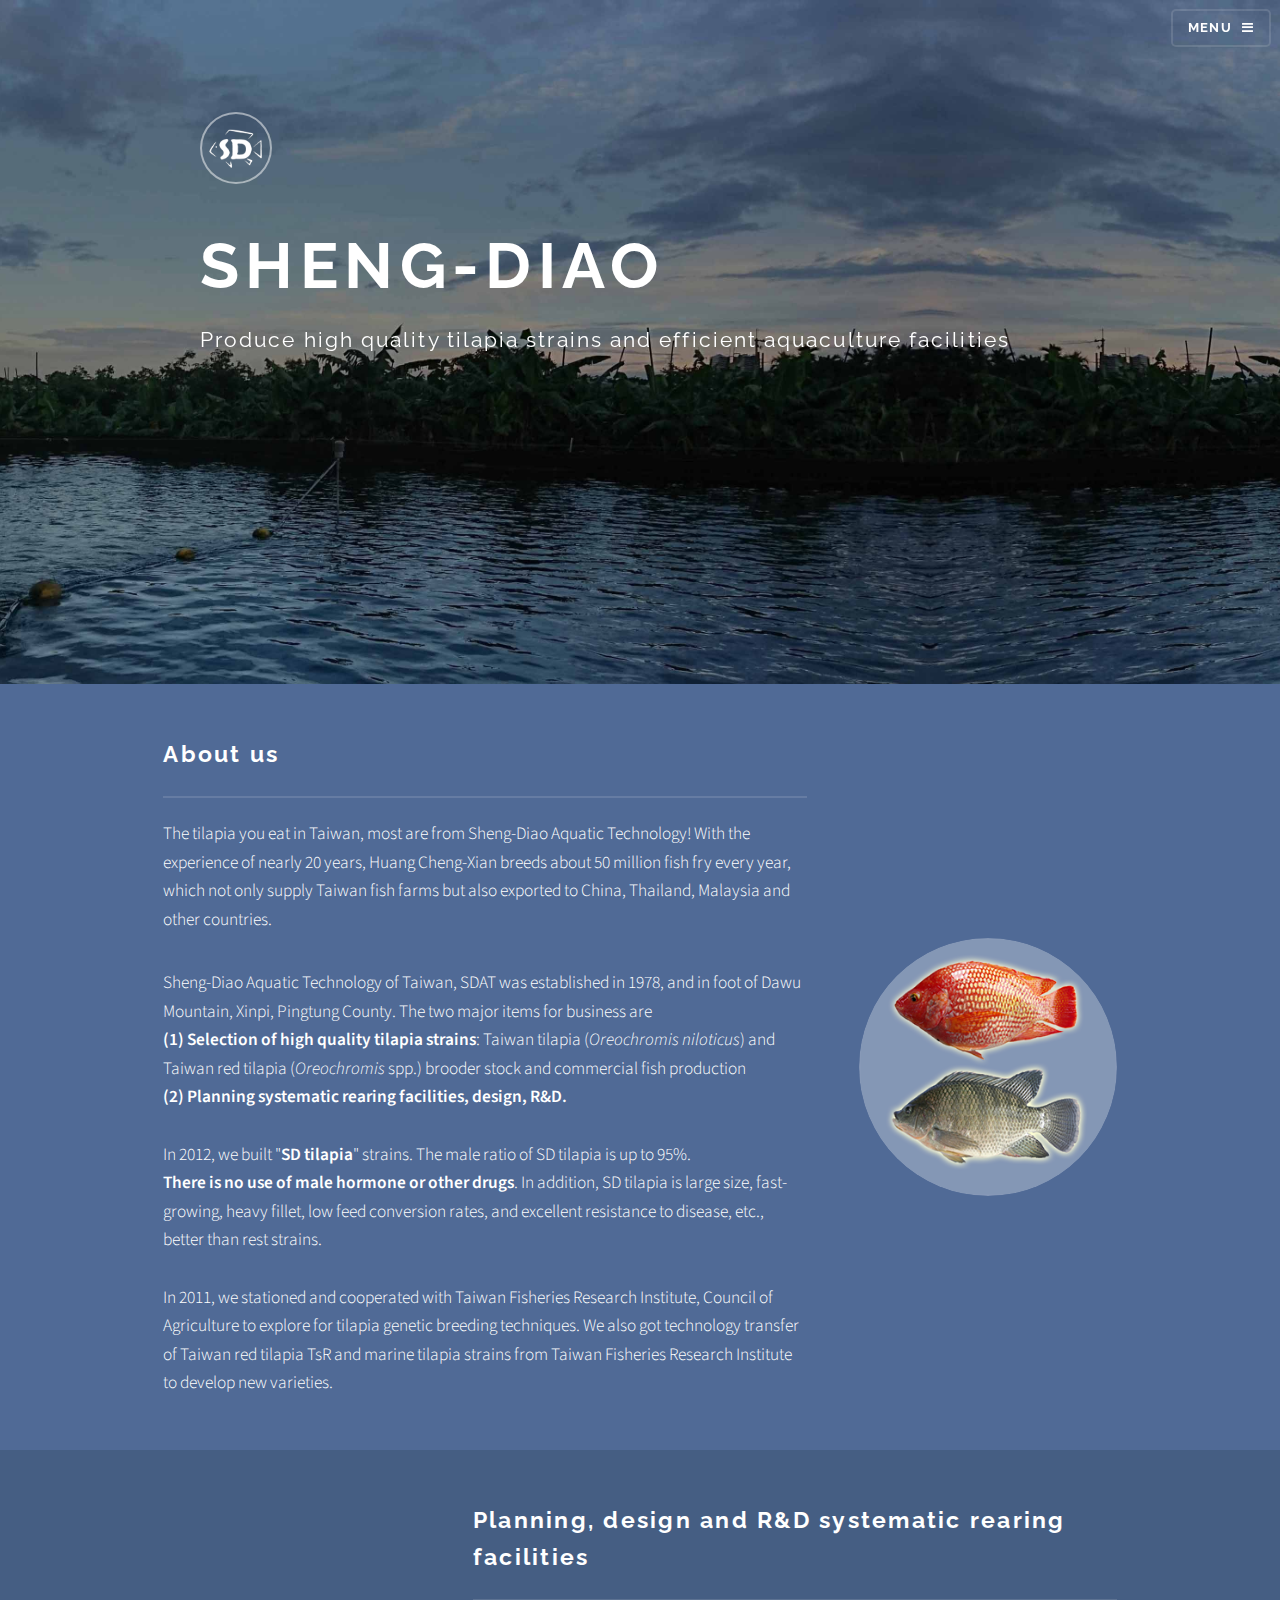
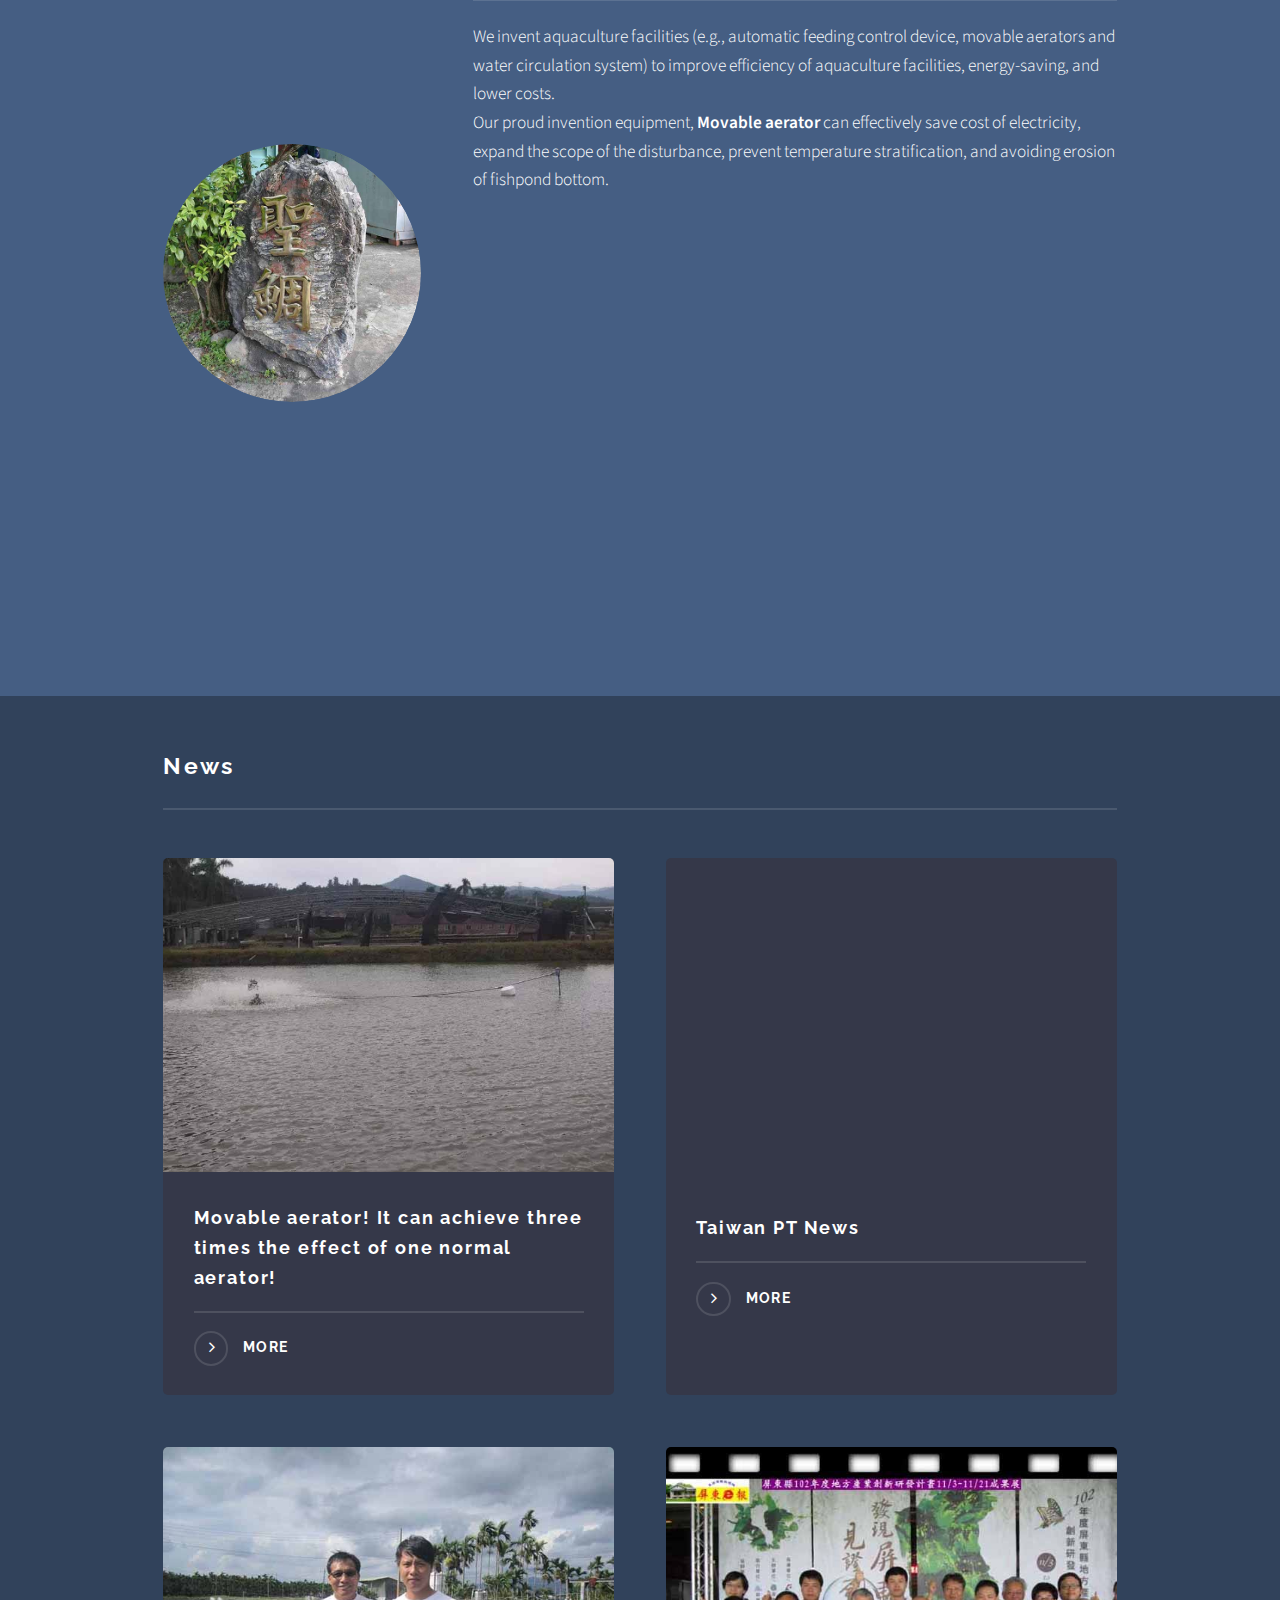
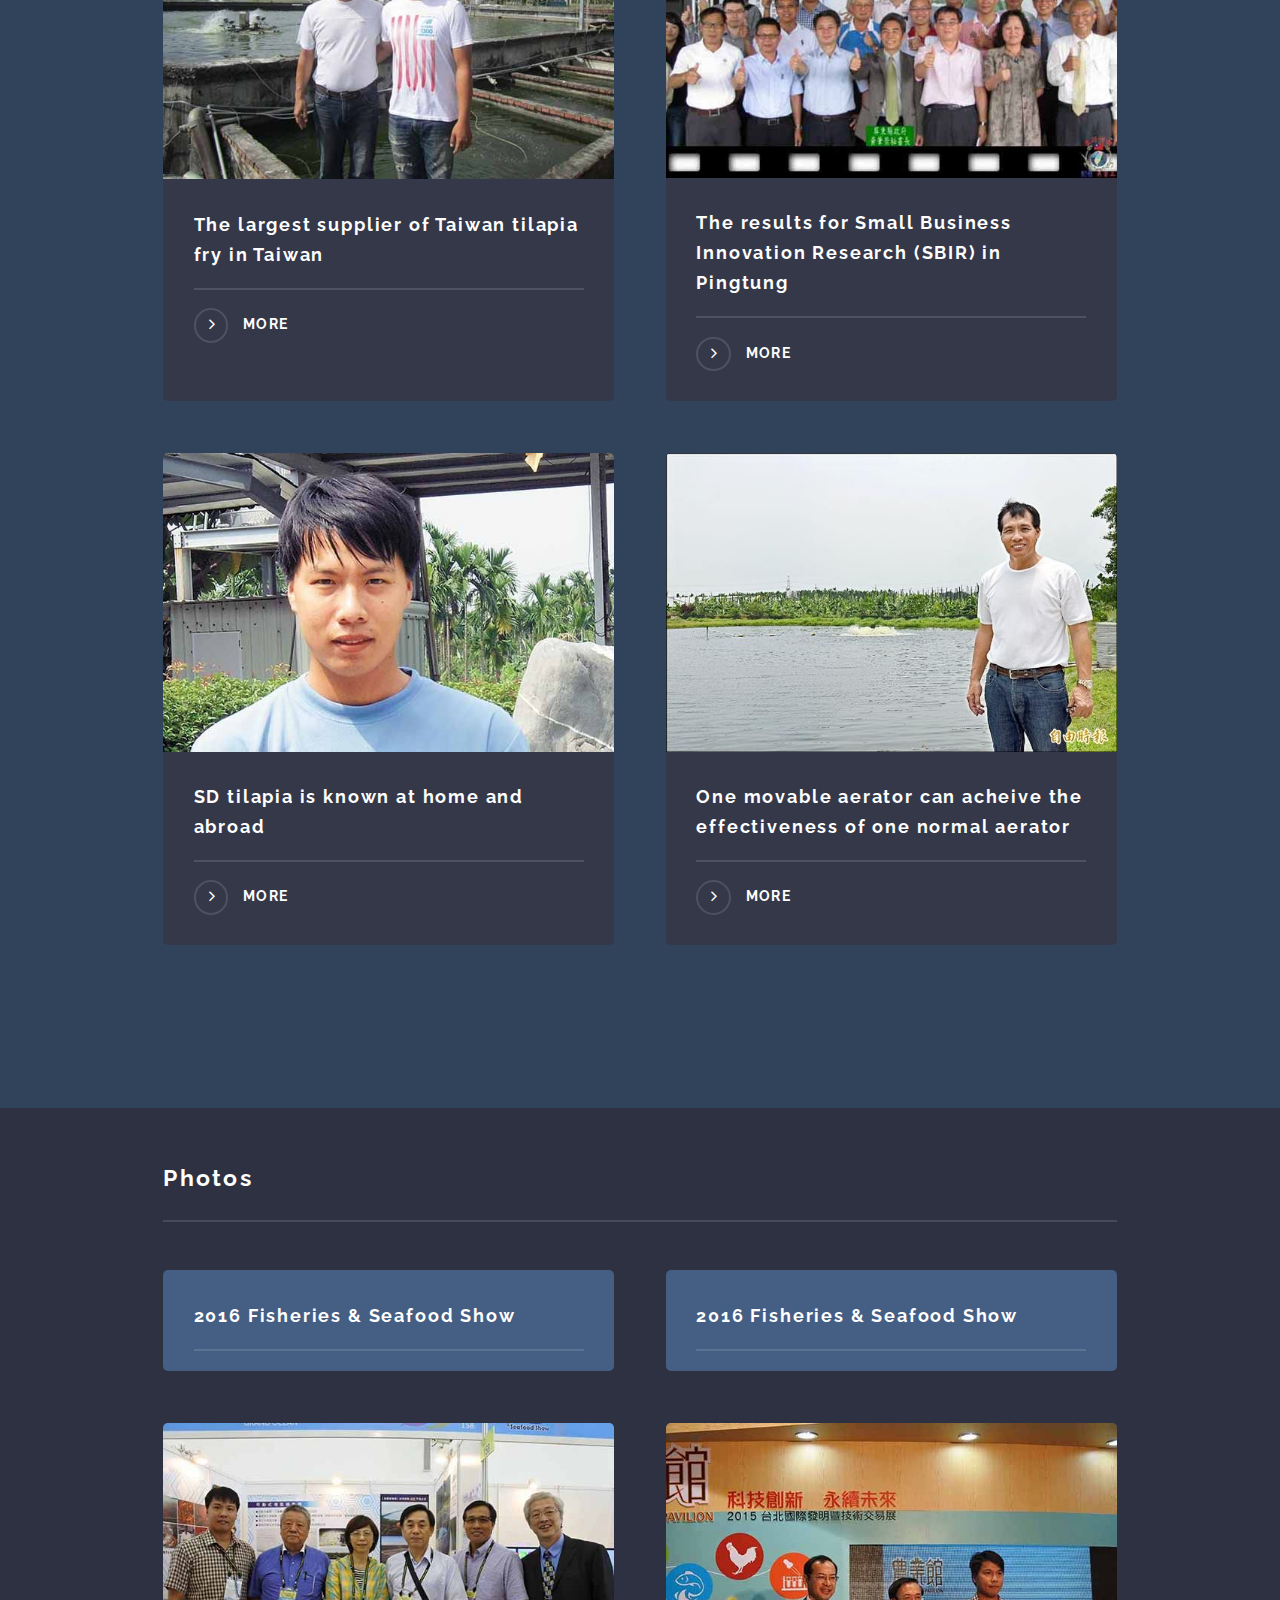
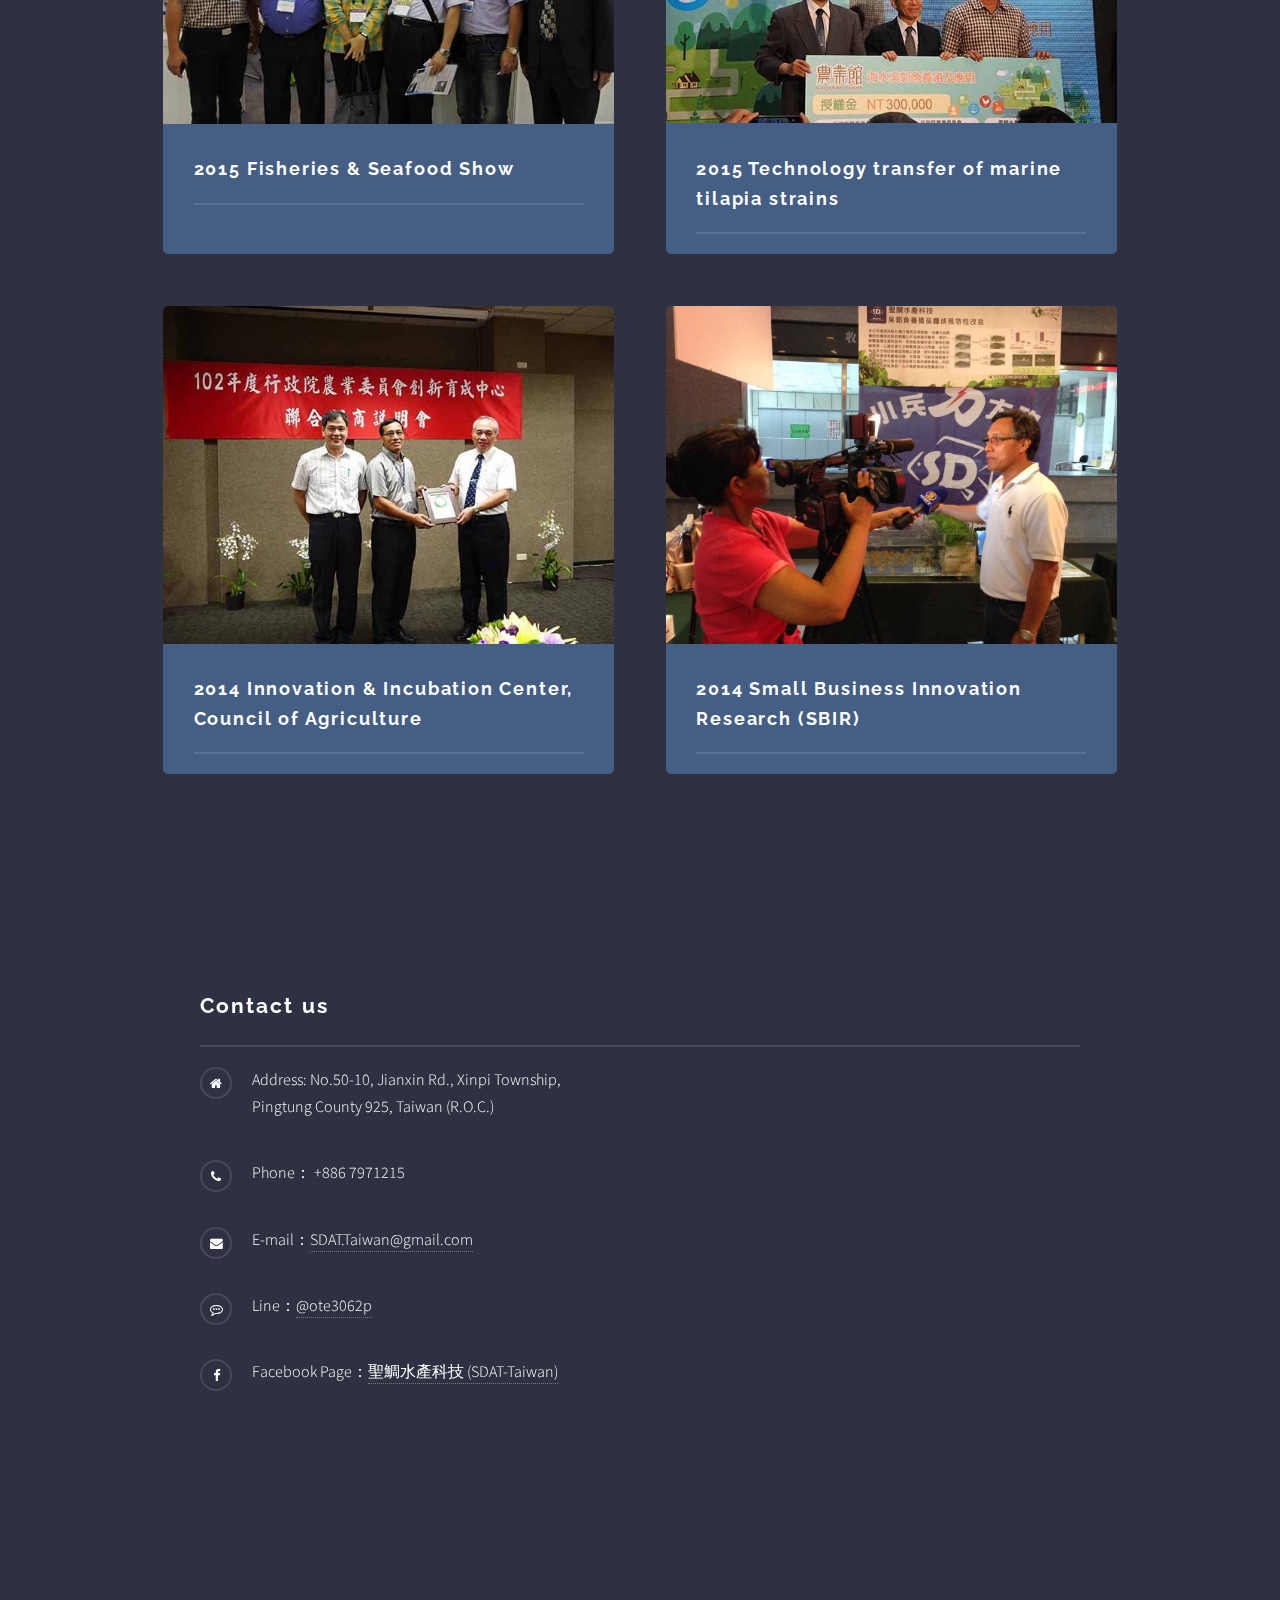
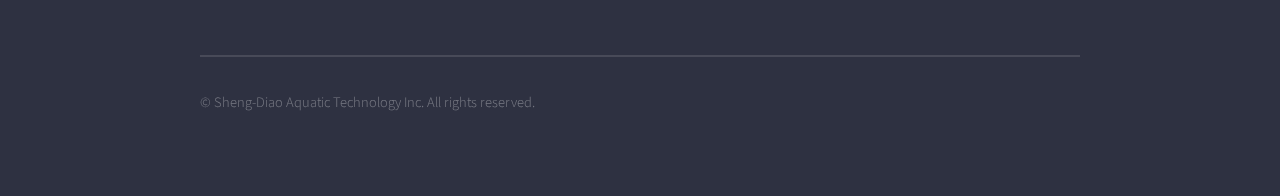
==== en/index.html @ 09e5f8a0 "INITIAL" ====
<!DOCTYPE HTML>
<html>
	<head>
		<title>Sheng-Diao Aquatic Technology 聖鯛水產科技</title>
		<meta charset="utf-8" />
		<meta name="viewport" content="width=device-width, initial-scale=1" />
		<!--[if lte IE 8]><script src="../assets/js/ie/html5shiv.js"></script><![endif]-->
		<link rel="stylesheet" href="../assets/css/main.css?v=10" />
		<!--[if lte IE 9]><link rel="stylesheet" href="../assets/css/ie9.css" /><![endif]-->
		<!--[if lte IE 8]><link rel="stylesheet" href="../assets/css/ie8.css" /><![endif]-->
		
		<meta name="mobile-web-app-capable" content="yes">
		<link rel="shortcut icon" href="../images/sd-simple-ico-128.ico" type="image/x-icon"/>
		<link rel="apple-touch-icon-precomposed"  href="../images/sd-icon-256-2.png" type="image/ico"/>
		<link rel="icon" href="../images/sd-simple-ico-128.ico" sizes="128x128" />
		<link rel="bookmark" href="../images/sd-simple-ico-128.ico"/>
	</head>
	<body>

		<div id="bg"></div>
		<!-- Page Wrapper -->
			<div id="page-wrapper">
				<!-- Header -->
					<header id="header" class="alt">
						<h1><a href="index.html">Sheng-Diao</a></h1>
						<nav>
							<a href="#menu">Menu</a>
						</nav>
					</header>

				<!-- Menu -->
					<nav id="menu">
						<div class="inner">
							<h2>Menu</h2>
							<ul class="links">
								<li><b>Introduction</b></li>
								<li><a href="breed.html">Breeding</a></li>
								<li><a href="invention.html">Patent</a></li>
								<li><a href="photo.html">Photos</a></li>
								<li><a href="../index.html">Chinese</a></li>
							</ul>
							<a href="#" class="close">Close</a>
						</div>
					</nav>

				<!-- Banner -->
					<section id="banner" >
						<div class="inner">
							<div class="logo"><span class="icon"></span></div>
							<h2>Sheng-Diao</h2> 
							<p>Produce high quality tilapia strains and efficient aquaculture facilities</p>
						</div>
					</section>
				<!-- Wrapper -->
					<section id="wrapper">

						<!-- One -->
							<section id="one" class="wrapper spotlight style1">
								<div class="inner">
									<a href="#" class="image"><img src="../images/fish.png" alt="" /></a>
									<div class="content" style="text-align: left">
										<h2 class="major">About us</h2>
										<p>The tilapia you eat in Taiwan, most are from Sheng-Diao Aquatic Technology! With the experience of nearly 20 years, Huang Cheng-Xian breeds about 50 million fish fry every year, which not only supply Taiwan fish farms but also exported to China, Thailand, Malaysia and other countries.
										</p>
										<p>Sheng-Diao Aquatic Technology of Taiwan, SDAT was established in 1978, and in foot of Dawu Mountain, Xinpi, Pingtung County. The two major items for business are
										<br><strong>(1) Selection of high quality tilapia strains</strong>: Taiwan tilapia (<i>Oreochromis niloticus</i>) and Taiwan red tilapia (<i>Oreochromis</i> spp.) brooder stock and commercial fish production
										<br><strong>(2) Planning systematic rearing facilities, design, R&D.</strong>
										<br><br>
										In 2012, we built "<strong>SD tilapia</strong>" strains. The male ratio of SD tilapia is up to 95%. <br><strong>There is no use of male hormone or other drugs</strong>. In addition, SD tilapia is large size, fast-growing, heavy fillet, low feed conversion rates, and excellent resistance to disease, etc., better than rest strains.
										<br><br>
										In 2011, we stationed and cooperated with Taiwan Fisheries Research Institute, Council of Agriculture to explore for tilapia genetic breeding techniques.	
										We also got technology transfer of Taiwan red tilapia TsR and marine tilapia strains from Taiwan Fisheries Research Institute to develop new varieties.
										</p>
									</div>
								</div>
							</section>

						<!-- Two -->
							<section id="two" class="wrapper alt spotlight style2">
								<div class="inner">
									<a href="#" class="image"><img src="../images/pic02.jpg" alt="" /></a>
									<div class="content" >
										<h2 class="major">Planning, design and R&D systematic rearing facilities</h2>
										<p>
										We invent aquaculture facilities (e.g., automatic feeding control device, movable aerators and water circulation system) to improve efficiency of aquaculture facilities, energy-saving, and lower costs.
										<br>
										Our proud invention equipment, <strong>Movable aerator</strong> can effectively save cost of electricity, expand the scope of the disturbance, prevent temperature stratification, and avoiding erosion of fishpond bottom.
										</p>
										<div class="youtubecontent">
										<iframe width="560" height="315" src="https://www.youtube.com/embed/GrqCVglZjp4" frameborder="0" allowfullscreen></iframe><br>
										</div>
										<br><br>
									</div>
								</div>
							</section>

						<!-- Three -->
						<section id="four" class="wrapper style3">
								<div class="inner">
									<h2 class="major">News</h2>
									<section class="features">
										<article>
											<a href="https://mp.weixin.qq.com/s?__biz=MjM5OTc3NTc4MQ%3D%3D&mid=2652453103&idx=1&sn=85f78bdf19a6720a20c344e88e0fe2dd" class="image" target="_blank"><img src="../images/news05.jpg" alt="" /></a>
											<h3 class="major">Movable aerator! It can achieve three times the effect of one normal aerator!</h3>
											<a href="https://mp.weixin.qq.com/s?__biz=MjM5OTc3NTc4MQ%3D%3D&mid=2652453103&idx=1&sn=85f78bdf19a6720a20c344e88e0fe2dd" class="special" target="_blank">more</a>
										</article>
										<article>
											<div class="video" >
												<iframe width="560" height="315" src="https://www.youtube.com/embed/YXrAKoRBY5Y" frameborder="0" allowfullscreen></iframe>
											</div>
											<h3 class="major">Taiwan PT News</h3>
											<a href="https://www.youtube.com/watch?v=YXrAKoRBY5Y" class="special" target="_blank">more</a>
										</article>
										<article>
											<a href="http://www.lifetimes.tw/?p=289340" class="image" target="_blank"><img src="../images/news01.jpg" alt="" /></a>
											<h3 class="major">The largest supplier of Taiwan tilapia fry in Taiwan</h3>
											<a href="http://www.lifetimes.tw/?p=289340" class="special" target="_blank">more</a>
										</article>
										<article>
											<a href="http://history.n.yam.com/greatnews/society/20141103/20141103659224.html" class="image" target="_blank"><img src="../images/news02.jpg" alt="" /></a>
											<h3 class="major">The results for Small Business Innovation Research (SBIR) in Pingtung</h3>
											<a href="http://history.n.yam.com/greatnews/society/20141103/20141103659224.html" class="special" target="_blank">more</a>
										</article>
										<article>
											<a href="https://tw.news.yahoo.com/%E9%BB%83%E5%A3%B9%E8%81%96%E9%85%8D%E8%82%B2%E8%81%96%E9%AF%9B2%E8%99%9F-%E4%BA%AB%E8%AD%BD%E6%B5%B7%E5%85%A7%E5%A4%96-215005224.html" class="image" target="_blank"><img src="../images/news03.jpg" alt="" /></a>
											<h3 class="major">SD tilapia is known at home and abroad</h3>
											<a href="https://tw.news.yahoo.com/%E9%BB%83%E5%A3%B9%E8%81%96%E9%85%8D%E8%82%B2%E8%81%96%E9%AF%9B2%E8%99%9F-%E4%BA%AB%E8%AD%BD%E6%B5%B7%E5%85%A7%E5%A4%96-215005224.html" class="special" target="_blank">more</a>
										</article>
										<article>
											<a href="http://news.ltn.com.tw/news/local/paper/785274" class="image" target="_blank"><img src="../images/news04.jpg" alt="" /></a>
											<h3 class="major">One movable aerator can acheive the effectiveness of one normal aerator</h3>
											<a href="http://news.ltn.com.tw/news/local/paper/785274" class="special" target="_blank">more</a>
										</article>
									</section>
									<!--
									<ul class="actions">
										<li><a href="#" class="button">Browse All</a></li>
									</ul>
									-->
									<br>
									<br>
									<br>
								</div>
							</section>
						<!-- Four -->
							<section id="four" class="wrapper alt style4">
								<div class="inner">
									<h2 class="major">Photos</h2>
									<section class="photo">
										<article>
											<a class="image" target="_blank"><img src="images/activity05.jpg" alt="" /></a>
											<h3 class="major">2016 Fisheries & Seafood Show</h3>
										</article>
										<article>
											<a class="image" target="_blank"><img src="images/activity06.jpg" alt="" /></a>
											<h3 class="major">2016 Fisheries & Seafood Show</h3>
										</article>
										<article>
											<a class="image" target="_blank"><img src="../images/activity01.jpg" alt="" /></a>
											<h3 class="major">2015 Fisheries & Seafood Show</h3>
										</article>
										<article>
											<a class="image" target="_blank"><img src="../images/activity03.jpg" alt="" /></a>
											<h3 class="major">2015 Technology transfer of marine tilapia strains</h3>
										</article>
										<article>
											<a class="image" target="_blank"><img src="../images/activity02.jpg" alt="" /></a>
											<h3 class="major">2014 Innovation & Incubation Center, Council of Agriculture</h3>
										</article>
										<article>
											<a class="image" target="_blank"><img src="../images/activity04.jpg" alt="" /></a>
											<h3 class="major">2014 Small Business Innovation Research (SBIR)</h3>
										</article>
									</section>
									<BR><BR>
								</div>
							</section>

					</section>

					<!-- Footer -->
					<section id="footer">
						<div class="inner">
							<h2 class="major">Contact us</h2>
							<ul class="contact">
								<li class="fa-home">Address: No.50-10, Jianxin Rd., Xinpi Township,<br /> Pingtung County 925, Taiwan (R.O.C.)
								</li>
								<li class="fa-phone">Phone： +886 7971215 </li>
								<li class="fa-envelope">E-mail：<a href="mailto:SDAT.Taiwan@gmail.com">SDAT.Taiwan@gmail.com</a></li>
								<li class="fa-commenting-o">Line：<a href="https://line.me/R/ti/p/%40ote3062p" target="_blank">@ote3062p</a></li>
								<li class="fa-facebook">Facebook Page：<a href="https://facebook.com/SDAT.Taiwan/" target="_blank">聖鯛水產科技 (SDAT-Taiwan)</a></li>
							</ul>
							<ul id="embedded-items" class="contact" >
							<!-- Execute by jQuery after html lodaing
								<iframe src="https://www.facebook.com/plugins/page.php?href=https%3A%2F%2Fwww.facebook.com%2F%25E8%2581%2596%25E9%25AF%259B%25E6%25B0%25B4%25E7%2594%25A2%25E7%25A7%2591%25E6%258A%2580-260523327624429%2F&tabs&width=500&height=250&small_header=false&adapt_container_width=false&hide_cover=false&show_facepile=true&appId=503628439714172" width="100%" height="250" style="border:none;overflow:hidden;
			padding: 0 1.5em 1em 0;" scrolling="no" frameborder="0" allowTransparency="true"></iframe> 
								<iframe src="https://www.google.com/maps/embed?pb=!1m18!1m12!1m3!1d3686.4879177512453!2d120.57661447716596!3d22.485869841892594!2m3!1f0!2f0!3f0!3m2!1i1024!2i768!4f13.1!3m3!1m2!1s0x346e208d37fabc69%3A0x8524da27b0e58b06!2z6IGW6a-b5rC055Si56eR5oqA!5e0!3m2!1szh-TW!2stw!4v1469889286693" width="100%" height="225" frameborder="0" style="border:0; padding: 0 1.5em 1em 0;" allowfullscreen></iframe>
							-->
							</ul>
							<ul class="copyright">
								<li>&copy; Sheng-Diao Aquatic Technology Inc. All rights reserved.</li>
							</ul>
						</div>
					</section>

			</div>

		<!-- Scripts -->
			<script src="../assets/js/skel.min.js"></script>
			<script src="../assets/js/jquery.min.js"></script>
			<script src="../assets/js/jquery.scrollex.min.js"></script>
			<script src="../assets/js/util.js"></script>
			<!--[if lte IE 8]><script src="../assets/js/ie/respond.min.js"></script><![endif]-->
			<script src="../assets/js/main.js"></script>
			<!-- Start: Google Analytics -->
			<script>
			  (function(i,s,o,g,r,a,m){i['GoogleAnalyticsObject']=r;i[r]=i[r]||function(){
			  (i[r].q=i[r].q||[]).push(arguments)},i[r].l=1*new Date();a=s.createElement(o),
			  m=s.getElementsByTagName(o)[0];a.async=1;a.src=g;m.parentNode.insertBefore(a,m)
			  })(window,document,'script','https://www.google-analytics.com/analytics.js','ga');

			  ga('create', 'UA-85354637-1', 'auto');
			  ga('send', 'pageview');
			</script>
			<!-- End: Google Analytics -->
			<!-- Start: Execute embedded items afert html loading -->
			<script>
			$(window).load(function()  { 
			    $("#embedded-items").append('<iframe src=\"https://www.facebook.com/plugins/page.php?href=https%3A%2F%2Fwww.facebook.com%2F%25E8%2581%2596%25E9%25AF%259B%25E6%25B0%25B4%25E7%2594%25A2%25E7%25A7%2591%25E6%258A%2580-260523327624429%2F&tabs&width=500&height=250&small_header=false&adapt_container_width=false&hide_cover=false&show_facepile=true&appId=503628439714172\" width=\"100%\" height=\"250\" style=\"border:none;overflow:hidden; padding: 0 1.5em 1em 0;\" scrolling=\"no\" frameborder=\"0\" allowTransparency=\"true\"></iframe> <iframe src=\"https://www.google.com/maps/embed?pb=!1m18!1m12!1m3!1d3686.4879177512453!2d120.57661447716596!3d22.485869841892594!2m3!1f0!2f0!3f0!3m2!1i1024!2i768!4f13.1!3m3!1m2!1s0x346e208d37fabc69%3A0x8524da27b0e58b06!2z6IGW6a-b5rC055Si56eR5oqA!5e0!3m2!1szh-TW!2stw!4v1469889286693\" width=\"100%\" height=\"225\" frameborder=\"0\" style=\"border:0; padding: 0 1.5em 1em 0;\" allowfullscreen></iframe>');
			});
			</script>
			<!-- End: Execute embedded items afert html loading -->
	</body>
</html>
---- assets/css/main.css ----
@import url(font-awesome.min.css);@import url("https://fonts.googleapis.com/css?family=Raleway:200,700|Source+Sans+Pro:300,600,300italic,600italic");html, body, div, span, applet, object, iframe, h1, h2, h3, h4, h5, h6, p, blockquote, pre, a, abbr, acronym, address, big, cite, code, del, dfn, em, img, ins, kbd, q, s, samp, small, strike, strong, sub, sup, tt, var, b, u, i, center, dl, dt, dd, ol, ul, li, fieldset, form, label, legend, table, caption, tbody, tfoot, thead, tr, th, td, article, aside, canvas, details, embed, figure, figcaption, footer, header, hgroup, menu, nav, output, ruby, section, summary, time, mark, audio, video{margin:0;padding:0;border:0;font-size:100%;font:inherit;vertical-align:baseline;}
article, aside, details, figcaption, figure, footer, header, hgroup, menu, nav, section{display:block;}
body{line-height:1;}
ol, ul{list-style:none;}
blockquote, q{quotes:none;}
blockquote:before, blockquote:after, q:before, q:after{content:'';content:none;}
table{border-collapse:collapse;border-spacing:0;}
body{-webkit-text-size-adjust:none;}
*, *:before, *:after{-moz-box-sizing:border-box;-webkit-box-sizing:border-box;box-sizing:border-box;}
.row{border-bottom:solid 1px transparent;-moz-box-sizing:border-box;-webkit-box-sizing:border-box;box-sizing:border-box;}
.row > *{float:left;-moz-box-sizing:border-box;-webkit-box-sizing:border-box;box-sizing:border-box;}
.row:after, .row:before{content:'';display:block;clear:both;height:0;}
.row.uniform > * >:first-child{margin-top:0;}
.row.uniform > * >:last-child{margin-bottom:0;}
.row.\30 \25 > *{padding:0 0 0 0em;}
.row.\30 \25{margin:0 0 -1px 0em;}
.row.uniform.\30 \25 > *{padding:0em 0 0 0em;}
.row.uniform.\30 \25{margin:0em 0 -1px 0em;}
.row > *{padding:0 0 0 1.75em;}
.row{margin:0 0 -1px -1.75em;}
.row.uniform > *{padding:1.75em 0 0 1.75em;}
.row.uniform{margin:-1.75em 0 -1px -1.75em;}
.row.\32 00\25 > *{padding:0 0 0 3.5em;}
.row.\32 00\25{margin:0 0 -1px -3.5em;}
.row.uniform.\32 00\25 > *{padding:3.5em 0 0 3.5em;}
.row.uniform.\32 00\25{margin:-3.5em 0 -1px -3.5em;}
.row.\31 50\25 > *{padding:0 0 0 2.625em;}
.row.\31 50\25{margin:0 0 -1px -2.625em;}
.row.uniform.\31 50\25 > *{padding:2.625em 0 0 2.625em;}
.row.uniform.\31 50\25{margin:-2.625em 0 -1px -2.625em;}
.row.\35 0\25 > *{padding:0 0 0 0.875em;}
.row.\35 0\25{margin:0 0 -1px -0.875em;}
.row.uniform.\35 0\25 > *{padding:0.875em 0 0 0.875em;}
.row.uniform.\35 0\25{margin:-0.875em 0 -1px -0.875em;}
.row.\32 5\25 > *{padding:0 0 0 0.4375em;}
.row.\32 5\25{margin:0 0 -1px -0.4375em;}
.row.uniform.\32 5\25 > *{padding:0.4375em 0 0 0.4375em;}
.row.uniform.\32 5\25{margin:-0.4375em 0 -1px -0.4375em;}
.\31 2u, .\31 2u\24{width:100%;clear:none;margin-left:0;}
.\31 1u, .\31 1u\24{width:91.6666666667%;clear:none;margin-left:0;}
.\31 0u, .\31 0u\24{width:83.3333333333%;clear:none;margin-left:0;}
.\39 u, .\39 u\24{width:75%;clear:none;margin-left:0;}
.\38 u, .\38 u\24{width:66.6666666667%;clear:none;margin-left:0;}
.\37 u, .\37 u\24{width:58.3333333333%;clear:none;margin-left:0;}
.\36 u, .\36 u\24{width:50%;clear:none;margin-left:0;}
.\35 u, .\35 u\24{width:41.6666666667%;clear:none;margin-left:0;}
.\34 u, .\34 u\24{width:33.3333333333%;clear:none;margin-left:0;}
.\33 u, .\33 u\24{width:25%;clear:none;margin-left:0;}
.\32 u, .\32 u\24{width:16.6666666667%;clear:none;margin-left:0;}
.\31 u, .\31 u\24{width:8.3333333333%;clear:none;margin-left:0;}
.\31 2u\24 + *,
.\31 1u\24 + *,
.\31 0u\24 + *,
.\39 u\24 + *,
.\38 u\24 + *,
.\37 u\24 + *,
.\36 u\24 + *,
.\35 u\24 + *,
.\34 u\24 + *,
.\33 u\24 + *,
.\32 u\24 + *,
.\31 u\24 + *{clear:left;}
.\-11u{margin-left:91.66667%;}
.\-10u{margin-left:83.33333%;}
.\-9u{margin-left:75%;}
.\-8u{margin-left:66.66667%;}
.\-7u{margin-left:58.33333%;}
.\-6u{margin-left:50%;}
.\-5u{margin-left:41.66667%;}
.\-4u{margin-left:33.33333%;}
.\-3u{margin-left:25%;}
.\-2u{margin-left:16.66667%;}
.\-1u{margin-left:8.33333%;}
@media screen and (max-width:1680px){.row > *{padding:0 0 0 1.75em;}
.row{margin:0 0 -1px -1.75em;}
.row.uniform > *{padding:1.75em 0 0 1.75em;}
.row.uniform{margin:-1.75em 0 -1px -1.75em;}
.row.\32 00\25 > *{padding:0 0 0 3.5em;}
.row.\32 00\25{margin:0 0 -1px -3.5em;}
.row.uniform.\32 00\25 > *{padding:3.5em 0 0 3.5em;}
.row.uniform.\32 00\25{margin:-3.5em 0 -1px -3.5em;}
.row.\31 50\25 > *{padding:0 0 0 2.625em;}
.row.\31 50\25{margin:0 0 -1px -2.625em;}
.row.uniform.\31 50\25 > *{padding:2.625em 0 0 2.625em;}
.row.uniform.\31 50\25{margin:-2.625em 0 -1px -2.625em;}
.row.\35 0\25 > *{padding:0 0 0 0.875em;}
.row.\35 0\25{margin:0 0 -1px -0.875em;}
.row.uniform.\35 0\25 > *{padding:0.875em 0 0 0.875em;}
.row.uniform.\35 0\25{margin:-0.875em 0 -1px -0.875em;}
.row.\32 5\25 > *{padding:0 0 0 0.4375em;}
.row.\32 5\25{margin:0 0 -1px -0.4375em;}
.row.uniform.\32 5\25 > *{padding:0.4375em 0 0 0.4375em;}
.row.uniform.\32 5\25{margin:-0.4375em 0 -1px -0.4375em;}
.\31 2u\28xlarge\29, .\31 2u\24\28xlarge\29{width:100%;clear:none;margin-left:0;}
.\31 1u\28xlarge\29, .\31 1u\24\28xlarge\29{width:91.6666666667%;clear:none;margin-left:0;}
.\31 0u\28xlarge\29, .\31 0u\24\28xlarge\29{width:83.3333333333%;clear:none;margin-left:0;}
.\39 u\28xlarge\29, .\39 u\24\28xlarge\29{width:75%;clear:none;margin-left:0;}
.\38 u\28xlarge\29, .\38 u\24\28xlarge\29{width:66.6666666667%;clear:none;margin-left:0;}
.\37 u\28xlarge\29, .\37 u\24\28xlarge\29{width:58.3333333333%;clear:none;margin-left:0;}
.\36 u\28xlarge\29, .\36 u\24\28xlarge\29{width:50%;clear:none;margin-left:0;}
.\35 u\28xlarge\29, .\35 u\24\28xlarge\29{width:41.6666666667%;clear:none;margin-left:0;}
.\34 u\28xlarge\29, .\34 u\24\28xlarge\29{width:33.3333333333%;clear:none;margin-left:0;}
.\33 u\28xlarge\29, .\33 u\24\28xlarge\29{width:25%;clear:none;margin-left:0;}
.\32 u\28xlarge\29, .\32 u\24\28xlarge\29{width:16.6666666667%;clear:none;margin-left:0;}
.\31 u\28xlarge\29, .\31 u\24\28xlarge\29{width:8.3333333333%;clear:none;margin-left:0;}
.\31 2u\24\28xlarge\29 + *,
.\31 1u\24\28xlarge\29 + *,
.\31 0u\24\28xlarge\29 + *,
.\39 u\24\28xlarge\29 + *,
.\38 u\24\28xlarge\29 + *,
.\37 u\24\28xlarge\29 + *,
.\36 u\24\28xlarge\29 + *,
.\35 u\24\28xlarge\29 + *,
.\34 u\24\28xlarge\29 + *,
.\33 u\24\28xlarge\29 + *,
.\32 u\24\28xlarge\29 + *,
.\31 u\24\28xlarge\29 + *{clear:left;}
.\-11u\28xlarge\29{margin-left:91.66667%;}
.\-10u\28xlarge\29{margin-left:83.33333%;}
.\-9u\28xlarge\29{margin-left:75%;}
.\-8u\28xlarge\29{margin-left:66.66667%;}
.\-7u\28xlarge\29{margin-left:58.33333%;}
.\-6u\28xlarge\29{margin-left:50%;}
.\-5u\28xlarge\29{margin-left:41.66667%;}
.\-4u\28xlarge\29{margin-left:33.33333%;}
.\-3u\28xlarge\29{margin-left:25%;}
.\-2u\28xlarge\29{margin-left:16.66667%;}
.\-1u\28xlarge\29{margin-left:8.33333%;}
}
@media screen and (max-width:1280px){.row > *{padding:0 0 0 1.75em;}
.row{margin:0 0 -1px -1.75em;}
.row.uniform > *{padding:1.75em 0 0 1.75em;}
.row.uniform{margin:-1.75em 0 -1px -1.75em;}
.row.\32 00\25 > *{padding:0 0 0 3.5em;}
.row.\32 00\25{margin:0 0 -1px -3.5em;}
.row.uniform.\32 00\25 > *{padding:3.5em 0 0 3.5em;}
.row.uniform.\32 00\25{margin:-3.5em 0 -1px -3.5em;}
.row.\31 50\25 > *{padding:0 0 0 2.625em;}
.row.\31 50\25{margin:0 0 -1px -2.625em;}
.row.uniform.\31 50\25 > *{padding:2.625em 0 0 2.625em;}
.row.uniform.\31 50\25{margin:-2.625em 0 -1px -2.625em;}
.row.\35 0\25 > *{padding:0 0 0 0.875em;}
.row.\35 0\25{margin:0 0 -1px -0.875em;}
.row.uniform.\35 0\25 > *{padding:0.875em 0 0 0.875em;}
.row.uniform.\35 0\25{margin:-0.875em 0 -1px -0.875em;}
.row.\32 5\25 > *{padding:0 0 0 0.4375em;}
.row.\32 5\25{margin:0 0 -1px -0.4375em;}
.row.uniform.\32 5\25 > *{padding:0.4375em 0 0 0.4375em;}
.row.uniform.\32 5\25{margin:-0.4375em 0 -1px -0.4375em;}
.\31 2u\28large\29, .\31 2u\24\28large\29{width:100%;clear:none;margin-left:0;}
.\31 1u\28large\29, .\31 1u\24\28large\29{width:91.6666666667%;clear:none;margin-left:0;}
.\31 0u\28large\29, .\31 0u\24\28large\29{width:83.3333333333%;clear:none;margin-left:0;}
.\39 u\28large\29, .\39 u\24\28large\29{width:75%;clear:none;margin-left:0;}
.\38 u\28large\29, .\38 u\24\28large\29{width:66.6666666667%;clear:none;margin-left:0;}
.\37 u\28large\29, .\37 u\24\28large\29{width:58.3333333333%;clear:none;margin-left:0;}
.\36 u\28large\29, .\36 u\24\28large\29{width:50%;clear:none;margin-left:0;}
.\35 u\28large\29, .\35 u\24\28large\29{width:41.6666666667%;clear:none;margin-left:0;}
.\34 u\28large\29, .\34 u\24\28large\29{width:33.3333333333%;clear:none;margin-left:0;}
.\33 u\28large\29, .\33 u\24\28large\29{width:25%;clear:none;margin-left:0;}
.\32 u\28large\29, .\32 u\24\28large\29{width:16.6666666667%;clear:none;margin-left:0;}
.\31 u\28large\29, .\31 u\24\28large\29{width:8.3333333333%;clear:none;margin-left:0;}
.\31 2u\24\28large\29 + *,
.\31 1u\24\28large\29 + *,
.\31 0u\24\28large\29 + *,
.\39 u\24\28large\29 + *,
.\38 u\24\28large\29 + *,
.\37 u\24\28large\29 + *,
.\36 u\24\28large\29 + *,
.\35 u\24\28large\29 + *,
.\34 u\24\28large\29 + *,
.\33 u\24\28large\29 + *,
.\32 u\24\28large\29 + *,
.\31 u\24\28large\29 + *{clear:left;}
.\-11u\28large\29{margin-left:91.66667%;}
.\-10u\28large\29{margin-left:83.33333%;}
.\-9u\28large\29{margin-left:75%;}
.\-8u\28large\29{margin-left:66.66667%;}
.\-7u\28large\29{margin-left:58.33333%;}
.\-6u\28large\29{margin-left:50%;}
.\-5u\28large\29{margin-left:41.66667%;}
.\-4u\28large\29{margin-left:33.33333%;}
.\-3u\28large\29{margin-left:25%;}
.\-2u\28large\29{margin-left:16.66667%;}
.\-1u\28large\29{margin-left:8.33333%;}
}
@media screen and (max-width:980px){.row > *{padding:0 0 0 1.75em;}
.row{margin:0 0 -1px -1.75em;}
.row.uniform > *{padding:1.75em 0 0 1.75em;}
.row.uniform{margin:-1.75em 0 -1px -1.75em;}
.row.\32 00\25 > *{padding:0 0 0 3.5em;}
.row.\32 00\25{margin:0 0 -1px -3.5em;}
.row.uniform.\32 00\25 > *{padding:3.5em 0 0 3.5em;}
.row.uniform.\32 00\25{margin:-3.5em 0 -1px -3.5em;}
.row.\31 50\25 > *{padding:0 0 0 2.625em;}
.row.\31 50\25{margin:0 0 -1px -2.625em;}
.row.uniform.\31 50\25 > *{padding:2.625em 0 0 2.625em;}
.row.uniform.\31 50\25{margin:-2.625em 0 -1px -2.625em;}
.row.\35 0\25 > *{padding:0 0 0 0.875em;}
.row.\35 0\25{margin:0 0 -1px -0.875em;}
.row.uniform.\35 0\25 > *{padding:0.875em 0 0 0.875em;}
.row.uniform.\35 0\25{margin:-0.875em 0 -1px -0.875em;}
.row.\32 5\25 > *{padding:0 0 0 0.4375em;}
.row.\32 5\25{margin:0 0 -1px -0.4375em;}
.row.uniform.\32 5\25 > *{padding:0.4375em 0 0 0.4375em;}
.row.uniform.\32 5\25{margin:-0.4375em 0 -1px -0.4375em;}
.\31 2u\28medium\29, .\31 2u\24\28medium\29{width:100%;clear:none;margin-left:0;}
.\31 1u\28medium\29, .\31 1u\24\28medium\29{width:91.6666666667%;clear:none;margin-left:0;}
.\31 0u\28medium\29, .\31 0u\24\28medium\29{width:83.3333333333%;clear:none;margin-left:0;}
.\39 u\28medium\29, .\39 u\24\28medium\29{width:75%;clear:none;margin-left:0;}
.\38 u\28medium\29, .\38 u\24\28medium\29{width:66.6666666667%;clear:none;margin-left:0;}
.\37 u\28medium\29, .\37 u\24\28medium\29{width:58.3333333333%;clear:none;margin-left:0;}
.\36 u\28medium\29, .\36 u\24\28medium\29{width:50%;clear:none;margin-left:0;}
.\35 u\28medium\29, .\35 u\24\28medium\29{width:41.6666666667%;clear:none;margin-left:0;}
.\34 u\28medium\29, .\34 u\24\28medium\29{width:33.3333333333%;clear:none;margin-left:0;}
.\33 u\28medium\29, .\33 u\24\28medium\29{width:25%;clear:none;margin-left:0;}
.\32 u\28medium\29, .\32 u\24\28medium\29{width:16.6666666667%;clear:none;margin-left:0;}
.\31 u\28medium\29, .\31 u\24\28medium\29{width:8.3333333333%;clear:none;margin-left:0;}
.\31 2u\24\28medium\29 + *,
.\31 1u\24\28medium\29 + *,
.\31 0u\24\28medium\29 + *,
.\39 u\24\28medium\29 + *,
.\38 u\24\28medium\29 + *,
.\37 u\24\28medium\29 + *,
.\36 u\24\28medium\29 + *,
.\35 u\24\28medium\29 + *,
.\34 u\24\28medium\29 + *,
.\33 u\24\28medium\29 + *,
.\32 u\24\28medium\29 + *,
.\31 u\24\28medium\29 + *{clear:left;}
.\-11u\28medium\29{margin-left:91.66667%;}
.\-10u\28medium\29{margin-left:83.33333%;}
.\-9u\28medium\29{margin-left:75%;}
.\-8u\28medium\29{margin-left:66.66667%;}
.\-7u\28medium\29{margin-left:58.33333%;}
.\-6u\28medium\29{margin-left:50%;}
.\-5u\28medium\29{margin-left:41.66667%;}
.\-4u\28medium\29{margin-left:33.33333%;}
.\-3u\28medium\29{margin-left:25%;}
.\-2u\28medium\29{margin-left:16.66667%;}
.\-1u\28medium\29{margin-left:8.33333%;}
}
@media screen and (max-width:736px){.row > *{padding:0 0 0 1.25em;}
.row{margin:0 0 -1px -1.25em;}
.row.uniform > *{padding:1.25em 0 0 1.25em;}
.row.uniform{margin:-1.25em 0 -1px -1.25em;}
.row.\32 00\25 > *{padding:0 0 0 2.5em;}
.row.\32 00\25{margin:0 0 -1px -2.5em;}
.row.uniform.\32 00\25 > *{padding:2.5em 0 0 2.5em;}
.row.uniform.\32 00\25{margin:-2.5em 0 -1px -2.5em;}
.row.\31 50\25 > *{padding:0 0 0 1.875em;}
.row.\31 50\25{margin:0 0 -1px -1.875em;}
.row.uniform.\31 50\25 > *{padding:1.875em 0 0 1.875em;}
.row.uniform.\31 50\25{margin:-1.875em 0 -1px -1.875em;}
.row.\35 0\25 > *{padding:0 0 0 0.625em;}
.row.\35 0\25{margin:0 0 -1px -0.625em;}
.row.uniform.\35 0\25 > *{padding:0.625em 0 0 0.625em;}
.row.uniform.\35 0\25{margin:-0.625em 0 -1px -0.625em;}
.row.\32 5\25 > *{padding:0 0 0 0.3125em;}
.row.\32 5\25{margin:0 0 -1px -0.3125em;}
.row.uniform.\32 5\25 > *{padding:0.3125em 0 0 0.3125em;}
.row.uniform.\32 5\25{margin:-0.3125em 0 -1px -0.3125em;}
.\31 2u\28small\29, .\31 2u\24\28small\29{width:100%;clear:none;margin-left:0;}
.\31 1u\28small\29, .\31 1u\24\28small\29{width:91.6666666667%;clear:none;margin-left:0;}
.\31 0u\28small\29, .\31 0u\24\28small\29{width:83.3333333333%;clear:none;margin-left:0;}
.\39 u\28small\29, .\39 u\24\28small\29{width:75%;clear:none;margin-left:0;}
.\38 u\28small\29, .\38 u\24\28small\29{width:66.6666666667%;clear:none;margin-left:0;}
.\37 u\28small\29, .\37 u\24\28small\29{width:58.3333333333%;clear:none;margin-left:0;}
.\36 u\28small\29, .\36 u\24\28small\29{width:50%;clear:none;margin-left:0;}
.\35 u\28small\29, .\35 u\24\28small\29{width:41.6666666667%;clear:none;margin-left:0;}
.\34 u\28small\29, .\34 u\24\28small\29{width:33.3333333333%;clear:none;margin-left:0;}
.\33 u\28small\29, .\33 u\24\28small\29{width:25%;clear:none;margin-left:0;}
.\32 u\28small\29, .\32 u\24\28small\29{width:16.6666666667%;clear:none;margin-left:0;}
.\31 u\28small\29, .\31 u\24\28small\29{width:8.3333333333%;clear:none;margin-left:0;}
.\31 2u\24\28small\29 + *,
.\31 1u\24\28small\29 + *,
.\31 0u\24\28small\29 + *,
.\39 u\24\28small\29 + *,
.\38 u\24\28small\29 + *,
.\37 u\24\28small\29 + *,
.\36 u\24\28small\29 + *,
.\35 u\24\28small\29 + *,
.\34 u\24\28small\29 + *,
.\33 u\24\28small\29 + *,
.\32 u\24\28small\29 + *,
.\31 u\24\28small\29 + *{clear:left;}
.\-11u\28small\29{margin-left:91.66667%;}
.\-10u\28small\29{margin-left:83.33333%;}
.\-9u\28small\29{margin-left:75%;}
.\-8u\28small\29{margin-left:66.66667%;}
.\-7u\28small\29{margin-left:58.33333%;}
.\-6u\28small\29{margin-left:50%;}
.\-5u\28small\29{margin-left:41.66667%;}
.\-4u\28small\29{margin-left:33.33333%;}
.\-3u\28small\29{margin-left:25%;}
.\-2u\28small\29{margin-left:16.66667%;}
.\-1u\28small\29{margin-left:8.33333%;}
}
@media screen and (max-width:640px){.row > *{padding:0 0 0 1.25em;}
.row{margin:0 0 -1px -1.25em;}
.row.uniform > *{padding:1.25em 0 0 1.25em;}
.row.uniform{margin:-1.25em 0 -1px -1.25em;}
.row.\32 00\25 > *{padding:0 0 0 2.5em;}
.row.\32 00\25{margin:0 0 -1px -2.5em;}
.row.uniform.\32 00\25 > *{padding:2.5em 0 0 2.5em;}
.row.uniform.\32 00\25{margin:-2.5em 0 -1px -2.5em;}
.row.\31 50\25 > *{padding:0 0 0 1.875em;}
.row.\31 50\25{margin:0 0 -1px -1.875em;}
.row.uniform.\31 50\25 > *{padding:1.875em 0 0 1.875em;}
.row.uniform.\31 50\25{margin:-1.875em 0 -1px -1.875em;}
.row.\35 0\25 > *{padding:0 0 0 0.625em;}
.row.\35 0\25{margin:0 0 -1px -0.625em;}
.row.uniform.\35 0\25 > *{padding:0.625em 0 0 0.625em;}
.row.uniform.\35 0\25{margin:-0.625em 0 -1px -0.625em;}
.row.\32 5\25 > *{padding:0 0 0 0.3125em;}
.row.\32 5\25{margin:0 0 -1px -0.3125em;}
.row.uniform.\32 5\25 > *{padding:0.3125em 0 0 0.3125em;}
.row.uniform.\32 5\25{margin:-0.3125em 0 -1px -0.3125em;}
.\31 2u\28xsmall\29, .\31 2u\24\28xsmall\29{width:100%;clear:none;margin-left:0;}
.\31 1u\28xsmall\29, .\31 1u\24\28xsmall\29{width:91.6666666667%;clear:none;margin-left:0;}
.\31 0u\28xsmall\29, .\31 0u\24\28xsmall\29{width:83.3333333333%;clear:none;margin-left:0;}
.\39 u\28xsmall\29, .\39 u\24\28xsmall\29{width:75%;clear:none;margin-left:0;}
.\38 u\28xsmall\29, .\38 u\24\28xsmall\29{width:66.6666666667%;clear:none;margin-left:0;}
.\37 u\28xsmall\29, .\37 u\24\28xsmall\29{width:58.3333333333%;clear:none;margin-left:0;}
.\36 u\28xsmall\29, .\36 u\24\28xsmall\29{width:50%;clear:none;margin-left:0;}
.\35 u\28xsmall\29, .\35 u\24\28xsmall\29{width:41.6666666667%;clear:none;margin-left:0;}
.\34 u\28xsmall\29, .\34 u\24\28xsmall\29{width:33.3333333333%;clear:none;margin-left:0;}
.\33 u\28xsmall\29, .\33 u\24\28xsmall\29{width:25%;clear:none;margin-left:0;}
.\32 u\28xsmall\29, .\32 u\24\28xsmall\29{width:16.6666666667%;clear:none;margin-left:0;}
.\31 u\28xsmall\29, .\31 u\24\28xsmall\29{width:8.3333333333%;clear:none;margin-left:0;}
.\31 2u\24\28xsmall\29 + *,
.\31 1u\24\28xsmall\29 + *,
.\31 0u\24\28xsmall\29 + *,
.\39 u\24\28xsmall\29 + *,
.\38 u\24\28xsmall\29 + *,
.\37 u\24\28xsmall\29 + *,
.\36 u\24\28xsmall\29 + *,
.\35 u\24\28xsmall\29 + *,
.\34 u\24\28xsmall\29 + *,
.\33 u\24\28xsmall\29 + *,
.\32 u\24\28xsmall\29 + *,
.\31 u\24\28xsmall\29 + *{clear:left;}
.\-11u\28xsmall\29{margin-left:91.66667%;}
.\-10u\28xsmall\29{margin-left:83.33333%;}
.\-9u\28xsmall\29{margin-left:75%;}
.\-8u\28xsmall\29{margin-left:66.66667%;}
.\-7u\28xsmall\29{margin-left:58.33333%;}
.\-6u\28xsmall\29{margin-left:50%;}
.\-5u\28xsmall\29{margin-left:41.66667%;}
.\-4u\28xsmall\29{margin-left:33.33333%;}
.\-3u\28xsmall\29{margin-left:25%;}
.\-2u\28xsmall\29{margin-left:16.66667%;}
.\-1u\28xsmall\29{margin-left:8.33333%;}
}
@media screen and (max-width:360px){.row > *{padding:0 0 0 1.25em;}
.row{margin:0 0 -1px -1.25em;}
.row.uniform > *{padding:1.25em 0 0 1.25em;}
.row.uniform{margin:-1.25em 0 -1px -1.25em;}
.row.\32 00\25 > *{padding:0 0 0 2.5em;}
.row.\32 00\25{margin:0 0 -1px -2.5em;}
.row.uniform.\32 00\25 > *{padding:2.5em 0 0 2.5em;}
.row.uniform.\32 00\25{margin:-2.5em 0 -1px -2.5em;}
.row.\31 50\25 > *{padding:0 0 0 1.875em;}
.row.\31 50\25{margin:0 0 -1px -1.875em;}
.row.uniform.\31 50\25 > *{padding:1.875em 0 0 1.875em;}
.row.uniform.\31 50\25{margin:-1.875em 0 -1px -1.875em;}
.row.\35 0\25 > *{padding:0 0 0 0.625em;}
.row.\35 0\25{margin:0 0 -1px -0.625em;}
.row.uniform.\35 0\25 > *{padding:0.625em 0 0 0.625em;}
.row.uniform.\35 0\25{margin:-0.625em 0 -1px -0.625em;}
.row.\32 5\25 > *{padding:0 0 0 0.3125em;}
.row.\32 5\25{margin:0 0 -1px -0.3125em;}
.row.uniform.\32 5\25 > *{padding:0.3125em 0 0 0.3125em;}
.row.uniform.\32 5\25{margin:-0.3125em 0 -1px -0.3125em;}
.\31 2u\28xxsmall\29, .\31 2u\24\28xxsmall\29{width:100%;clear:none;margin-left:0;}
.\31 1u\28xxsmall\29, .\31 1u\24\28xxsmall\29{width:91.6666666667%;clear:none;margin-left:0;}
.\31 0u\28xxsmall\29, .\31 0u\24\28xxsmall\29{width:83.3333333333%;clear:none;margin-left:0;}
.\39 u\28xxsmall\29, .\39 u\24\28xxsmall\29{width:75%;clear:none;margin-left:0;}
.\38 u\28xxsmall\29, .\38 u\24\28xxsmall\29{width:66.6666666667%;clear:none;margin-left:0;}
.\37 u\28xxsmall\29, .\37 u\24\28xxsmall\29{width:58.3333333333%;clear:none;margin-left:0;}
.\36 u\28xxsmall\29, .\36 u\24\28xxsmall\29{width:50%;clear:none;margin-left:0;}
.\35 u\28xxsmall\29, .\35 u\24\28xxsmall\29{width:41.6666666667%;clear:none;margin-left:0;}
.\34 u\28xxsmall\29, .\34 u\24\28xxsmall\29{width:33.3333333333%;clear:none;margin-left:0;}
.\33 u\28xxsmall\29, .\33 u\24\28xxsmall\29{width:25%;clear:none;margin-left:0;}
.\32 u\28xxsmall\29, .\32 u\24\28xxsmall\29{width:16.6666666667%;clear:none;margin-left:0;}
.\31 u\28xxsmall\29, .\31 u\24\28xxsmall\29{width:8.3333333333%;clear:none;margin-left:0;}
.\31 2u\24\28xxsmall\29 + *,
.\31 1u\24\28xxsmall\29 + *,
.\31 0u\24\28xxsmall\29 + *,
.\39 u\24\28xxsmall\29 + *,
.\38 u\24\28xxsmall\29 + *,
.\37 u\24\28xxsmall\29 + *,
.\36 u\24\28xxsmall\29 + *,
.\35 u\24\28xxsmall\29 + *,
.\34 u\24\28xxsmall\29 + *,
.\33 u\24\28xxsmall\29 + *,
.\32 u\24\28xxsmall\29 + *,
.\31 u\24\28xxsmall\29 + *{clear:left;}
.\-11u\28xxsmall\29{margin-left:91.66667%;}
.\-10u\28xxsmall\29{margin-left:83.33333%;}
.\-9u\28xxsmall\29{margin-left:75%;}
.\-8u\28xxsmall\29{margin-left:66.66667%;}
.\-7u\28xxsmall\29{margin-left:58.33333%;}
.\-6u\28xxsmall\29{margin-left:50%;}
.\-5u\28xxsmall\29{margin-left:41.66667%;}
.\-4u\28xxsmall\29{margin-left:33.33333%;}
.\-3u\28xxsmall\29{margin-left:25%;}
.\-2u\28xxsmall\29{margin-left:16.66667%;}
.\-1u\28xxsmall\29{margin-left:8.33333%;}
}
@-ms-viewport{width:device-width;}
body{-ms-overflow-style:scrollbar;}
@media screen and (max-width:640px){html, body{min-width:320px;}
}
body{background-color:#2e3141;background-image:linear-gradient(to top, rgba(46, 49, 65, 0.6), rgba(46, 49, 65, 0.6)), url("../../images/bg_nv.jpg");background-size:auto, cover;background-attachment:fixed, fixed;background-position:center, center;}
@media screen and (min-width:800px){body.is-loading *, body.is-loading *:before, body.is-loading *:after{-moz-animation:none !important;-webkit-animation:none !important;-ms-animation:none !important;animation:none !important;-moz-transition:none !important;-webkit-transition:none !important;-ms-transition:none !important;transition:none !important;}
}
@media screen and (min-width:800px){#bg{-moz-animation:bg 150s linear infinite;-webkit-animation:bg 150s linear infinite;-ms-animation:bg 150s linear infinite;animation:bg 150s linear infinite;-moz-backface-visibility:hidden;-webkit-backface-visibility:hidden;-ms-backface-visibility:hidden;backface-visibility:hidden;-moz-transform:translate3d(0,0,0);-webkit-transform:translate3d(0,0,0);-ms-transform:translate3d(0,0,0);transform:translate3d(0,0,0);margin:0 0 2em 0;background:url("../../images/bg.jpg") left top;background-repeat:repeat-x;background-position:-630px 0px;height:100%;left:0;opacity:1;position:fixed;top:0;}
@-moz-keyframes bg{0%{-moz-transform:translate3d(0,0,0);-webkit-transform:translate3d(0,0,0);-ms-transform:translate3d(0,0,0);transform:translate3d(0,0,0);}
100%{-moz-transform:translate3d(-2250px,0,0);-webkit-transform:translate3d(-2250px,0,0);-ms-transform:translate3d(-2250px,0,0);transform:translate3d(-2250px,0,0);}
}
@-webkit-keyframes bg{0%{-moz-transform:translate3d(0,0,0);-webkit-transform:translate3d(0,0,0);-ms-transform:translate3d(0,0,0);transform:translate3d(0,0,0);}
100%{-moz-transform:translate3d(-2250px,0,0);-webkit-transform:translate3d(-2250px,0,0);-ms-transform:translate3d(-2250px,0,0);transform:translate3d(-2250px,0,0);}
}
@-ms-keyframes bg{0%{-moz-transform:translate3d(0,0,0);-webkit-transform:translate3d(0,0,0);-ms-transform:translate3d(0,0,0);transform:translate3d(0,0,0);}
100%{-moz-transform:translate3d(-2250px,0,0);-webkit-transform:translate3d(-2250px,0,0);-ms-transform:translate3d(-2250px,0,0);transform:translate3d(-2250px,0,0);}
}
@keyframes bg{0%{-moz-transform:translate3d(0,0,0);-webkit-transform:translate3d(0,0,0);-ms-transform:translate3d(0,0,0);transform:translate3d(0,0,0);}
100%{-moz-transform:translate3d(-2250px,0,0);-webkit-transform:translate3d(-2250px,0,0);-ms-transform:translate3d(-2250px,0,0);transform:translate3d(-2250px,0,0);}
}
#bg{background-size:contain;width:6750px;}
}
body, input, select, textarea{color:#ffffff;font-family:"Source Sans Pro", Helvetica, sans-serif, "微軟正黑體", "Microsoft JhengHei";font-size:17pt;font-weight:300;line-height:1.65;}
@media screen and (max-width:1680px){body, input, select, textarea{font-size:13pt;}
}
@media screen and (max-width:1280px){body, input, select, textarea{font-size:12pt;}
}
@media screen and (max-width:980px){body, input, select, textarea{font-size:12pt;}
}
@media screen and (max-width:736px){body, input, select, textarea{font-size:12pt;}
}
@media screen and (max-width:640px){body, input, select, textarea{font-size:12pt;}
}
a{-moz-transition:color 0.2s ease-in-out, border-bottom-color 0.2s ease-in-out;-webkit-transition:color 0.2s ease-in-out, border-bottom-color 0.2s ease-in-out;-ms-transition:color 0.2s ease-in-out, border-bottom-color 0.2s ease-in-out;transition:color 0.2s ease-in-out, border-bottom-color 0.2s ease-in-out;border-bottom:dotted 1px rgba(255, 255, 255, 0.35);color:#ffffff;text-decoration:none;}
a:hover{border-bottom-color:transparent;color:#ffffff !important;}
a.special:not(.button){text-decoration:none;border-bottom:0;display:block;font-family:Raleway, Helvetica, sans-serif;font-size:0.8em;font-weight:700;letter-spacing:0.1em;margin:0 0 2em 0;text-transform:uppercase;}
a.special:not(.button):before{-moz-osx-font-smoothing:grayscale;-webkit-font-smoothing:antialiased;font-family:FontAwesome;font-style:normal;font-weight:normal;text-transform:none !important;}
a.special:not(.button):before{-moz-transition:background-color 0.2s ease-in-out;-webkit-transition:background-color 0.2s ease-in-out;-ms-transition:background-color 0.2s ease-in-out;transition:background-color 0.2s ease-in-out;border-radius:100%;border:solid 2px rgba(255, 255, 255, 0.125);content:'\f105';display:inline-block;font-size:1.25em;height:2em;line-height:1.65em;margin-right:0.85em;text-align:center;text-indent:0.15em;vertical-align:middle;width:2em;}
a.special:not(.button):hover:before{background-color:rgba(255, 255, 255, 0.025);}
a.special:not(.button):active:before{background-color:rgba(255, 255, 255, 0.075);}
strong, b{color:#ffffff;font-weight:600;}
em, i{font-style:italic;}
p{margin:0 0 2em 0;}
h1, h2, h3, h4, h5, h6{font-family:Raleway, Helvetica, sans-serif, "微軟正黑體", "Microsoft JhengHei";color:#ffffff;font-weight:700;letter-spacing:0.1em;margin:0 0 1em 0;text-transform:uppercase;}
h1 a, h2 a, h3 a, h4 a, h5 a, h6 a{color:inherit;text-decoration:none;}
h1 span, h2 span, h3 span, h4 span, h5 span, h6 span{font-weight:200;}
h1.major, h2.major, h3.major, h4.major, h5.major, h6.major{padding-bottom:1em;border-bottom:solid 2px rgba(255, 255, 255, 0.125);text-transform:none;}
h2{font-size:1.3em;}
h3{font-size:1.05em;}
h4{font-size:0.7em;}
h5{font-size:0.7em;}
h6{font-size:0.7em;}
@media screen and (max-width:736px){h2{font-size:1em;}
h3{font-size:0.8em;}
}
sub{font-size:0.8em;position:relative;top:0.5em;}
sup{font-size:0.8em;position:relative;top:-0.5em;}
blockquote{border-left:solid 4px rgba(255, 255, 255, 0.125);font-size:12pt;margin:0 0 2em 0;padding:0.5em 0 0.5em 2em;}
code{background:rgba(255, 255, 255, 0.025);border-radius:5px;border:solid 2px rgba(255, 255, 255, 0.125);font-family:"Courier New", monospace;font-size:0.9em;margin:0 0.25em;padding:0.25em 0.65em;}
pre{-webkit-overflow-scrolling:touch;font-family:"Courier New", monospace;font-size:0.9em;margin:0 0 2em 0;}
pre code{display:block;line-height:1.75em;padding:1em 1.5em;overflow-x:auto;}
hr{border:0;border-bottom:solid 2px rgba(255, 255, 255, 0.125);margin:2.5em 0;}
hr.major{margin:4em 0;}
.align-left{text-align:left;}
.align-center{text-align:center;}
.align-right{text-align:right;}
section.special, article.special{text-align:center;}
form{margin:0 0 2em 0;}
form .field{margin:0 0 2em 0;}
form .field label{margin-top:-1.5em;}
form .field:first-child label{margin-top:0;}
form >:last-child{margin-bottom:0;}
label{color:#ffffff;display:block;font-family:Raleway, Helvetica, sans-serif;font-size:0.8em;font-weight:700;letter-spacing:0.1em;margin:0 0 0.7em 0;text-transform:uppercase;}
input[type="text"],
input[type="password"],
input[type="email"],
input[type="tel"],
select,
textarea{-moz-appearance:none;-webkit-appearance:none;-ms-appearance:none;appearance:none;background:rgba(255, 255, 255, 0.025);border-radius:5px;border:none;border:solid 2px rgba(255, 255, 255, 0.125);color:inherit;display:block;outline:0;padding:0 1em;text-decoration:none;width:100%;}
input[type="text"]:invalid,
input[type="password"]:invalid,
input[type="email"]:invalid,
input[type="tel"]:invalid,
select:invalid,
textarea:invalid{box-shadow:none;}
input[type="text"]:focus,
input[type="password"]:focus,
input[type="email"]:focus,
input[type="tel"]:focus,
select:focus,
textarea:focus{border-color:#5b6ba6;}
.select-wrapper{text-decoration:none;display:block;position:relative;}
.select-wrapper:before{-moz-osx-font-smoothing:grayscale;-webkit-font-smoothing:antialiased;font-family:FontAwesome;font-style:normal;font-weight:normal;text-transform:none !important;}
.select-wrapper:before{color:rgba(255, 255, 255, 0.125);content:'\f078';display:block;height:2.75em;line-height:2.75em;pointer-events:none;position:absolute;right:0;text-align:center;top:0;width:2.75em;}
.select-wrapper select::-ms-expand{display:none;}
select option{color:#ffffff;background:#2e3141;}
input[type="text"],
input[type="password"],
input[type="email"],
select{height:2.75em;}
textarea{padding:0.75em 1em;}
input[type="checkbox"],
input[type="radio"]{-moz-appearance:none;-webkit-appearance:none;-ms-appearance:none;appearance:none;display:block;float:left;margin-right:-2em;opacity:0;width:1em;z-index:-1;}
input[type="checkbox"] + label,
input[type="radio"] + label{text-decoration:none;color:#ffffff;cursor:pointer;display:inline-block;font-size:1em;font-family:"Source Sans Pro", Helvetica, sans-serif;text-transform:none;letter-spacing:0;font-weight:300;padding-left:2.4em;padding-right:0.75em;position:relative;}
input[type="checkbox"] + label:before,
input[type="radio"] + label:before{-moz-osx-font-smoothing:grayscale;-webkit-font-smoothing:antialiased;font-family:FontAwesome;font-style:normal;font-weight:normal;text-transform:none !important;}
input[type="checkbox"] + label:before,
input[type="radio"] + label:before{background:rgba(255, 255, 255, 0.025);border-radius:5px;border:solid 2px rgba(255, 255, 255, 0.125);content:'';display:inline-block;height:1.65em;left:0;line-height:1.58125em;position:absolute;text-align:center;top:0;width:1.65em;}
input[type="checkbox"]:checked + label:before,
input[type="radio"]:checked + label:before{background:#ffffff;border-color:#ffffff;content:'\f00c';color:#2e3141;}
input[type="checkbox"]:focus + label:before,
input[type="radio"]:focus + label:before{border-color:#4c5c96;}
input[type="checkbox"] + label:before{border-radius:5px;}
input[type="radio"] + label:before{border-radius:100%;}
::-webkit-input-placeholder{color:rgba(255, 255, 255, 0.35) !important;opacity:1.0;}
:-moz-placeholder{color:rgba(255, 255, 255, 0.35) !important;opacity:1.0;}
::-moz-placeholder{color:rgba(255, 255, 255, 0.35) !important;opacity:1.0;}
:-ms-input-placeholder{color:rgba(255, 255, 255, 0.35) !important;opacity:1.0;}
.polyfill-placeholder{color:rgba(255, 255, 255, 0.35) !important;opacity:1.0;}
.box{border-radius:5px;border:solid 2px rgba(255, 255, 255, 0.125);margin-bottom:2em;padding:1.5em;}
.box >:last-child,
.box >:last-child >:last-child,
.box >:last-child >:last-child >:last-child{margin-bottom:0;}
.box.alt{border:0;border-radius:0;padding:0;}
.icon{text-decoration:none;border-bottom:none;position:relative;}
.icon:before{-moz-osx-font-smoothing:grayscale;-webkit-font-smoothing:antialiased;font-family:FontAwesome;font-style:normal;font-weight:normal;text-transform:none !important;}
.icon > .label{display:none;}
.image{border-radius:5px;border:0;display:inline-block;position:relative;}
.image img{border-radius:5px;display:block;}
.image.left, .image.right{max-width:40%;}
.image.left img, .image.right img{width:100%;}
.image.left{float:left;padding:0 1.5em 1em 0;top:0.25em;}
.image.right{float:right;padding:0 0 1em 1.5em;top:0.25em;}
.image.fit{display:block;margin:0 0 2em 0;width:100%;}
.image.fit img{width:100%;}
.image.main{display:block;margin:0 0 3em 0;width:100%;}
.image.main img{width:100%;}
ol{list-style:decimal;margin:0 0 2em 0;padding-left:1.25em;}
ol li{padding-left:0.25em;}
ul{list-style:disc;margin:0 0 2em 0;padding-left:1em;}
ul li{padding-left:0.5em;}
ul.alt{list-style:none;padding-left:0;}
ul.alt li{border-top:solid 1px rgba(255, 255, 255, 0.125);padding:0.5em 0;}
ul.alt li:first-child{border-top:0;padding-top:0;}
ul.icons{cursor:default;list-style:none;padding-left:0;}
ul.icons li{display:inline-block;padding:0 1em 0 0;}
ul.icons li:last-child{padding-right:0;}
ul.icons li .icon:before{font-size:1.25em;}
ul.actions{cursor:default;list-style:none;padding-left:0;}
ul.actions li{display:inline-block;padding:0 1em 0 0;vertical-align:middle;}
ul.actions li:last-child{padding-right:0;}
ul.actions.small li{padding:0 0.5em 0 0;}
ul.actions.vertical li{display:block;padding:1em 0 0 0;}
ul.actions.vertical li:first-child{padding-top:0;}
ul.actions.vertical li > *{margin-bottom:0;}
ul.actions.vertical.small li{padding:0.5em 0 0 0;}
ul.actions.vertical.small li:first-child{padding-top:0;}
ul.actions.fit{display:table;margin-left:-1em;padding:0;table-layout:fixed;width:calc(100% + 1em);}
ul.actions.fit li{display:table-cell;padding:0 0 0 1em;}
ul.actions.fit li > *{margin-bottom:0;}
ul.actions.fit.small{margin-left:-0.5em;width:calc(100% + 0.5em);}
ul.actions.fit.small li{padding:0 0 0 0.5em;}
@media screen and (max-width:640px){ul.actions{margin:0 0 2em 0;}
ul.actions li{padding:1em 0 0 0;display:block;text-align:center;width:100%;}
ul.actions li:first-child{padding-top:0;}
ul.actions li > *{width:100%;margin:0 !important;}
ul.actions.small li{padding:0.5em 0 0 0;}
ul.actions.small li:first-child{padding-top:0;}
}
ul.contact{list-style:none;padding:0;}
ul.contact li{text-decoration:none;margin:2.5em 0 0 0;padding:0 0 0 3.25em;position:relative;}
ul.contact li:before{-moz-osx-font-smoothing:grayscale;-webkit-font-smoothing:antialiased;font-family:FontAwesome;font-style:normal;font-weight:normal;text-transform:none !important;}
ul.contact li:before{border-radius:100%;border:solid 2px rgba(255, 255, 255, 0.125);display:inline-block;font-size:0.8em;height:2.5em;left:0;line-height:2.35em;position:absolute;text-align:center;top:0;width:2.5em;}
ul.contact li:first-child{margin-top:0;}
@media screen and (max-width:736px){ul.contact li{margin:1.5em 0 0 0;}
}
dl{margin:0 0 2em 0;}
dl dt{display:block;font-weight:600;margin:0 0 1em 0;}
dl dd{margin-left:2em;}
.table-wrapper{-webkit-overflow-scrolling:touch;overflow-x:auto;}
table{margin:0 0 2em 0;width:100%;}
table tbody tr{border:solid 1px rgba(255, 255, 255, 0.125);border-left:0;border-right:0;}
table tbody tr:nth-child(2n + 1){background-color:rgba(255, 255, 255, 0.025);}
table td{padding:0.75em 0.75em;}
table th{color:#ffffff;font-size:0.9em;font-weight:600;padding:0 0.75em 0.75em 0.75em;text-align:left;}
table thead{border-bottom:solid 2px rgba(255, 255, 255, 0.125);}
table tfoot{border-top:solid 2px rgba(255, 255, 255, 0.125);}
table.alt{border-collapse:separate;}
table.alt tbody tr td{border:solid 1px rgba(255, 255, 255, 0.125);border-left-width:0;border-top-width:0;}
table.alt tbody tr td:first-child{border-left-width:1px;}
table.alt tbody tr:first-child td{border-top-width:1px;}
table.alt thead{border-bottom:0;}
table.alt tfoot{border-top:0;}
input[type="submit"],
input[type="reset"],
input[type="button"],
button,
.button{-moz-appearance:none;-webkit-appearance:none;-ms-appearance:none;appearance:none;-moz-transition:background-color 0.2s ease-in-out;-webkit-transition:background-color 0.2s ease-in-out;-ms-transition:background-color 0.2s ease-in-out;transition:background-color 0.2s ease-in-out;background-color:transparent;border-radius:5px;border:0;box-shadow:inset 0 0 0 2px rgba(255, 255, 255, 0.125);color:#ffffff !important;cursor:pointer;display:inline-block;font-family:Raleway, Helvetica, sans-serif;font-size:0.8em;font-weight:700;height:3.75em;letter-spacing:0.1em;line-height:3.75em;padding:0 2.25em;text-align:center;text-decoration:none;text-transform:uppercase;white-space:nowrap;}
input[type="submit"]:hover,
input[type="reset"]:hover,
input[type="button"]:hover,
button:hover,
.button:hover{background-color:rgba(255, 255, 255, 0.025);}
input[type="submit"]:active,
input[type="reset"]:active,
input[type="button"]:active,
button:active,
.button:active{background-color:rgba(255, 255, 255, 0.075);}
input[type="submit"].icon:before,
input[type="reset"].icon:before,
input[type="button"].icon:before,
button.icon:before,
.button.icon:before{margin-right:0.5em;color:rgba(255, 255, 255, 0.35);}
input[type="submit"].special,
input[type="reset"].special,
input[type="button"].special,
button.special,
.button.special{background-color:#4c5c96;box-shadow:none;}
input[type="submit"].special:hover,
input[type="reset"].special:hover,
input[type="button"].special:hover,
button.special:hover,
.button.special:hover{background-color:#53639e;}
input[type="submit"].special:active,
input[type="reset"].special:active,
input[type="button"].special:active,
button.special:active,
.button.special:active{background-color:#45558d;}
input[type="submit"].special.icon:before,
input[type="reset"].special.icon:before,
input[type="button"].special.icon:before,
button.special.icon:before,
.button.special.icon:before{color:#7884b0;}
input[type="submit"].fit,
input[type="reset"].fit,
input[type="button"].fit,
button.fit,
.button.fit{display:block;margin:0 0 1em 0;width:100%;}
input[type="submit"].small,
input[type="reset"].small,
input[type="button"].small,
button.small,
.button.small{font-size:0.6em;}
input[type="submit"].big,
input[type="reset"].big,
input[type="button"].big,
button.big,
.button.big{font-size:1em;}
input[type="submit"].disabled, input[type="submit"]:disabled,
input[type="reset"].disabled,
input[type="reset"]:disabled,
input[type="button"].disabled,
input[type="button"]:disabled,
button.disabled,
button:disabled,
.button.disabled,
.button:disabled{opacity:0.25;}
@media screen and (max-width:640px){input[type="submit"],
input[type="reset"],
input[type="button"],
button,
.button{padding:0;}
}
.features{display:-moz-flex;display:-webkit-flex;display:-ms-flex;display:flex;-moz-flex-wrap:wrap;-webkit-flex-wrap:wrap;-ms-flex-wrap:wrap;flex-wrap:wrap;margin:0 0 2em 0;}
.features article{padding:1.75em 1.75em 0.1em 1.75em;background-color:#353849;border-radius:5px;margin:1.5em 3em 1.5em 0;width:calc(50% - 1.5em);}
.features article:nth-child(2n){margin-right:0;}
.features article .image{border-radius:5px 5px 0 0;display:block;margin-bottom:1.75em;margin-left:-1.75em;margin-top:-1.75em;position:relative;width:calc(100% + 3.5em);}
.features article .image img{border-radius:5px 5px 0 0;width:100%;}
.features article .video{border-radius:5px 5px 0 0;display:block;margin-bottom:1.75em;margin-left:-1.75em;margin-top:-1.75em;position:relative;width:calc(100% + 3.5em);}
.features article .video iframe{border-radius:5px 5px 0 0;width:100%;}
@media screen and (max-width:980px){.features article{margin:1em 2em 1em 0;width:calc(50% - 1em);}
}
@media screen and (max-width:736px){.features article{padding:1.5em 1.5em 0.1em 1.5em;margin:0.875em 1.75em 0.875em 0;width:calc(50% - 0.875em - 1px);}
.features article p{font-size:0.8em;}
.features article .image{margin-bottom:1.5em;margin-left:-1.5em;margin-top:-1.5em;width:calc(100% + 3em);}
}
@media screen and (max-width:640px){.features{display:block;}
.features article{width:100%;margin:0 0 2em 0 !important;}
}
.photo{display:-moz-flex;display:-webkit-flex;display:-ms-flex;display:flex;-moz-flex-wrap:wrap;-webkit-flex-wrap:wrap;-ms-flex-wrap:wrap;flex-wrap:wrap;margin:0 0 2em 0;}
.photo article{padding:1.75em 1.75em 0.1em 1.75em;background-color:#455e83;border-radius:5px;margin:1.5em 3em 1.5em 0;width:calc(50% - 1.5em);}
.photo article:nth-child(2n){margin-right:0;}
.photo article .image{border-radius:5px 5px 0 0;display:block;margin-bottom:1.75em;margin-left:-1.75em;margin-top:-1.75em;position:relative;width:calc(100% + 3.5em);}
.photo article .image img{border-radius:5px 5px 0 0;width:100%;}
@media screen and (max-width:980px){.photo article{margin:1em 2em 1em 0;width:calc(50% - 1em);}
}
@media screen and (max-width:736px){.photo article{padding:1.5em 1.5em 0.1em 1.5em;margin:0.875em 1.75em 0.875em 0;width:calc(50% - 0.875em - 1px);}
.photo article .image{margin-bottom:1.5em;margin-left:-1.5em;margin-top:-1.5em;width:calc(100% + 3em);}
}
@media screen and (max-width:640px){.photo{display:block;}
.photo article{width:100%;margin:0 0 2em 0 !important;}
}
#header{-moz-transition:background-color 0.2s ease-in-out;-webkit-transition:background-color 0.2s ease-in-out;-ms-transition:background-color 0.2s ease-in-out;transition:background-color 0.2s ease-in-out;background-color:rgba(53, 56, 73, 0.95);height:3.5em;left:0;line-height:3.5em;padding:0 1.25em;position:fixed;top:0;width:100%;z-index:10000;}
#header h1{-moz-transition:opacity 0.2s ease-in-out, visibility 0.2s;-webkit-transition:opacity 0.2s ease-in-out, visibility 0.2s;-ms-transition:opacity 0.2s ease-in-out, visibility 0.2s;transition:opacity 0.2s ease-in-out, visibility 0.2s;border-bottom:0;font-size:0.8em;margin-bottom:0;opacity:1;visibility:visible;}
#header h1 a{border:0;}
#header nav{font-family:Raleway, Helvetica, sans-serif;font-size:0.8em;font-weight:700;height:3em;letter-spacing:0.1em;line-height:3em;position:absolute;right:0.7em;text-transform:uppercase;top:0.7em;}
#header nav a{border:0;display:inline-block;padding:0 1em;}
#header nav a:before{float:right;margin-left:0.75em;}
#header nav a[href="#menu"]{text-decoration:none;border-radius:5px;box-shadow:inset 0 0 0 2px rgba(255, 255, 255, 0.125);padding:0 1.35em;}
#header nav a[href="#menu"]:before{font-family:FontAwesome;font-style:normal;font-weight:normal;text-transform:none !important;}
#header nav a[href="#menu"]:before{content:'\f0c9';}
#header nav a[href="#menu"]:hover{background-color:rgba(255, 255, 255, 0.025);}
#header nav a[href="#menu"]:active{background-color:rgba(255, 255, 255, 0.075);}
#header.alt{background-color:transparent;}
#header.alt h1{opacity:0;visibility:hidden;}
@media screen and (max-width:736px){#header{height:2.75em;line-height:2.75em;}
#header nav{top:0;right:0;height:inherit;line-height:inherit;}
#header nav a{height:inherit;line-height:inherit;}
#header nav a[href="#menu"]{box-shadow:none;padding:0 1em;border-radius:0;}
#header nav a[href="#menu"]:hover, #header nav a[href="#menu"]:active{background-color:inherit;}
}
@media screen and (max-width:640px){#header nav a[href="#menu"]{width:4em;white-space:nowrap;text-indent:4em;position:relative;}
#header nav a[href="#menu"]:before{width:inherit;position:absolute;top:0;left:0;text-indent:0;text-align:right;margin-left:0;padding-right:1.25em;}
}
#page-wrapper{-moz-transition:-moz-filter 0.25s ease;-webkit-transition:-webkit-filter 0.25s ease;-ms-transition:-ms-filter 0.25s ease;transition:filter 0.25s ease;}
#menu{-moz-align-items:center;-webkit-align-items:center;-ms-align-items:center;align-items:center;display:-moz-flex;display:-webkit-flex;display:-ms-flex;display:flex;-moz-justify-content:center;-webkit-justify-content:center;-ms-justify-content:center;justify-content:center;-moz-pointer-events:none;-webkit-pointer-events:none;-ms-pointer-events:none;pointer-events:none;-moz-transition:opacity 0.35s ease, visibility 0.35s;-webkit-transition:opacity 0.35s ease, visibility 0.35s;-ms-transition:opacity 0.35s ease, visibility 0.35s;transition:opacity 0.35s ease, visibility 0.35s;-moz-user-select:none;-webkit-user-select:none;-ms-user-select:none;user-select:none;-webkit-tap-highlight-color:transparent;background:rgba(46, 49, 65, 0.8);cursor:default;height:100%;left:0;opacity:0;position:fixed;text-align:center;top:0;visibility:hidden;width:100%;}
#menu .inner{padding:2.5em 1.5em 0.5em 1.5em;-moz-transform:translateY(0.5em);-webkit-transform:translateY(0.5em);-ms-transform:translateY(0.5em);transform:translateY(0.5em);-moz-transition:opacity 0.35s ease, -moz-transform 0.35s ease;-webkit-transition:opacity 0.35s ease, -webkit-transform 0.35s ease;-ms-transition:opacity 0.35s ease, -ms-transform 0.35s ease;transition:opacity 0.35s ease, transform 0.35s ease;-webkit-overflow-scrolling:touch;background:#4c5c96;border-radius:5px;display:block;max-width:100%;opacity:0;position:relative;width:18em;}
#menu h2{border-bottom:solid 2px rgba(255, 255, 255, 0.125);padding-bottom:1em;}
#menu .close{background-position:75% 25%;background-repeat:no-repeat;background-size:2em 2em;border:0;content:'';display:block;height:4em;overflow:hidden;position:absolute;right:0;text-align:center;text-indent:4em;top:0;width:4em;}
#menu .links{list-style:none;margin-bottom:1.5em;padding:0;}
#menu .links li{padding:0;}
#menu .links li a{border-radius:5px;border:0;display:block;font-family:Raleway, Helvetica, sans-serif;font-size:0.8em;font-weight:200;letter-spacing:0.1em;line-height:1.85em;padding:0.75em 0;text-transform:uppercase;}
#menu .links li a:hover{background:#45558d;}
#menu .links li b{color:#000000;border-radius:5px;border:0;display:block;font-family:Raleway, Helvetica, sans-serif;font-size:0.8em;font-weight:200;letter-spacing:0.1em;line-height:1.85em;padding:0.75em 0;text-transform:uppercase;}
@media screen and (max-width:736px){#menu .inner{max-height:100%;overflow-y:auto;overflow-x:hidden;}
#menu .inner .close{background-size:1.5em 1.5em;}
}
body.is-menu-visible #page-wrapper{-moz-filter:blur(1.5px);-webkit-filter:blur(1.5px);-ms-filter:blur(1.5px);filter:blur(1.5px);}
body.is-menu-visible #menu{-moz-pointer-events:auto;-webkit-pointer-events:auto;-ms-pointer-events:auto;pointer-events:auto;opacity:1;visibility:visible;}
body.is-menu-visible #menu .inner{-moz-transform:translateY(0);-webkit-transform:translateY(0);-ms-transform:translateY(0);transform:translateY(0);opacity:1;}
#banner{padding:10em 0 4.75em 0;text-align:left;}
#banner .inner{margin:0 auto;width:55em;}
@media screen and (min-width:800px){#banner .logo{-moz-transition:opacity 2s ease, -moz-transform 1s ease;-webkit-transition:opacity 2s ease, -webkit-transform 1s ease;-ms-transition:opacity 2s ease, -ms-transform 1s ease;transition:opacity 2s ease, transform 1s ease;-moz-transform:translateY(0);-webkit-transform:translateY(0);-ms-transform:translateY(0);transform:translateY(0);opacity:1;margin:0 0 1.3em 0;}
}
#banner .logo .icon{border-radius:100%;border:solid 2px rgba(255, 255, 255, 0.5);cursor:default;display:inline-block;font-size:2em;height:2.25em;line-height:2.25em;text-align:center;width:2.25em;background:url("../../images/sd-logo.png") no-repeat;background-position:center;background-size:90%;}
#banner h2{-moz-transition:opacity 0.5s ease, -moz-transform 0.5s ease, -moz-filter 0.25s ease;-webkit-transition:opacity 0.5s ease, -webkit-transform 0.5s ease, -webkit-filter 0.25s ease;-ms-transition:opacity 0.5s ease, -ms-transform 0.5s ease, -ms-filter 0.25s ease;transition:opacity 0.5s ease, transform 0.5s ease, filter 0.25s ease;-moz-transform:translateX(0);-webkit-transform:translateX(0);-ms-transform:translateX(0);transform:translateX(0);-moz-transition-delay:0.65s;-webkit-transition-delay:0.65s;-ms-transition-delay:0.65s;transition-delay:0.65s;-moz-filter:blur(0);-webkit-filter:blur(0);-ms-filter:blur(0);filter:blur(0);opacity:1;font-size:4em;margin-bottom:0.0em;padding-bottom:0.0em;font-family:Raleway, Helvetica, sans-serif;}
#banner p{-moz-transition:opacity 0.5s ease, -moz-transform 0.5s ease, -moz-filter 0.25s ease;-webkit-transition:opacity 0.5s ease, -webkit-transform 0.5s ease, -webkit-filter 0.25s ease;-ms-transition:opacity 0.5s ease, -ms-transform 0.5s ease, -ms-filter 0.25s ease;transition:opacity 0.5s ease, transform 0.5s ease, filter 0.25s ease;-moz-transform:translateX(0);-webkit-transform:translateX(0);-ms-transform:translateX(0);transform:translateX(0);-moz-transition-delay:0.8s;-webkit-transition-delay:0.8s;-ms-transition-delay:0.8s;transition-delay:0.8s;-moz-filter:blur(0);-webkit-filter:blur(0);-ms-filter:blur(0);filter:blur(0);opacity:1;font-family:Raleway, Helvetica, sans-serif;font-size:1.3em;font-weight:400;letter-spacing:0.1em;line-height:2;}
@media screen and (min-width:800px){#banner{margin-bottom:150px;}
}
@media screen and (max-width:1280px){#banner{padding:7em 0 8.25em 0;background-color:#2e3141;background-image:linear-gradient(to top, rgba(46, 49, 65, 0.6), rgba(46, 49, 65, 0.6)), url("../../images/bg_nv.jpg");background-size:auto, cover;background-position:center, center;}
}
@media screen and (max-width:980px){#banner{padding:12em 3em 12.375em 3em;}
#banner .inner{width:100%;}
}
@media screen and (max-width:736px){#banner{padding:5em 2em 4.25em 2em;}
#banner .logo{margin:0 0 1em 0;}
#banner .logo .icon{font-size:1.5em;}
#banner h2{font-size:1.5em;}
#banner p{font-size:0.8em;}
}
@media screen and (min-width:800px){body.is-loading #banner .logo{-moz-transform:translateY(0.5em);-webkit-transform:translateY(0.5em);-ms-transform:translateY(0.5em);transform:translateY(0.5em);opacity:0;}
body.is-loading #banner h2{opacity:0;-moz-transform:translateX(0.25em);-webkit-transform:translateX(0.25em);-ms-transform:translateX(0.25em);transform:translateX(0.25em);-moz-filter:blur(2px);-webkit-filter:blur(2px);-ms-filter:blur(2px);filter:blur(2px);}
body.is-loading #banner p{opacity:0;-moz-transform:translateX(0.5em);-webkit-transform:translateX(0.5em);-ms-transform:translateX(0.5em);transform:translateX(0.5em);-moz-filter:blur(2px);-webkit-filter:blur(2px);-ms-filter:blur(2px);filter:blur(2px);}
}
#wrapper > header{padding:11em 0 2.25em 0;}
#wrapper > header .inner{margin:0 auto;width:55em;}
#wrapper > header h2{border-bottom:solid 2px rgba(255, 255, 255, 0.125);font-size:2em;margin-bottom:0.8em;padding-bottom:0.4em;}
#wrapper > header p{font-family:Raleway, Helvetica, sans-serif;font-size:1em;font-weight:200;letter-spacing:0.1em;line-height:2;text-transform:uppercase;}
@media screen and (max-width:1280px){#wrapper > header{padding:9em 0 6.25em 0;background-color:#2e3141;background-image:linear-gradient(to top, rgba(46, 49, 65, 0.6), rgba(46, 49, 65, 0.6)), url("../../images/bg_nv.jpg");background-size:auto, cover;background-position:center, 0% 30%;margin-bottom:-6.5em;}
}
@media screen and (max-width:980px){#wrapper > header{padding:11em 3em 7.375em 3em;background-size:auto, cover;background-position:center, 0% 0%;margin-bottom:-4.75em;}
#wrapper > header .inner{width:100%;}
}
@media screen and (max-width:736px){#wrapper > header{padding:6.5em 2em 3em 2em;background-size:auto, 125%;margin-bottom:-2.5em;}
#wrapper > header h2{font-size:1.25em;}
#wrapper > header p{font-size:0.8em;}
}
.wrapper{background-color:#2e3141;position:relative;}
.wrapper:before, .wrapper:after{background-repeat:no-repeat;background-size:100% 100%;content:'';display:block;height:6.5em;position:absolute;width:100%;}
.wrapper:before{left:0;top:-6.5em;}
.wrapper:after{-moz-transform:scaleY(-1);-webkit-transform:scaleY(-1);-ms-transform:scaleY(-1);transform:scaleY(-1);bottom:-6.5em;left:0;}
.wrapper.alt:before{-moz-transform:scaleX(-1);-webkit-transform:scaleX(-1);-ms-transform:scaleX(-1);transform:scaleX(-1);}
.wrapper.alt:after{-moz-transform:scaleY(-1) scaleX(-1);-webkit-transform:scaleY(-1) scaleX(-1);-ms-transform:scaleY(-1) scaleX(-1);transform:scaleY(-1) scaleX(-1);}
.wrapper .inner{padding:3em 0 1em 0;margin:0 auto;width:55em;font-size:13pt;}
.wrapper.style2{background-color:#353849;}
.wrapper.style3{background-color:#31425b;}
.wrapper.style4{background-color:#2e3141;}
.wrapper.style5{background-color:#4d5060;}
.wrapper.style6{background-color:#555867;}
.wrapper.spotlight{background-color:#506a96;}
.wrapper.spotlight .inner{display:-moz-flex;display:-webkit-flex;display:-ms-flex;display:flex;-moz-align-items:center;-webkit-align-items:center;-ms-align-items:center;align-items:center;-moz-flex-direction:row;-webkit-flex-direction:row;-ms-flex-direction:row;flex-direction:row;}
.wrapper.spotlight .image{border-radius:100%;margin:0 3em 2em 0;width:22em;overflow:hidden;-ms-flex:1;}
.wrapper.spotlight .image img{border-radius:100%;width:100%;}
.wrapper.spotlight .content{width:100%;-ms-flex:2;}
.wrapper.spotlight:nth-child(2n - 1) .inner{-moz-flex-direction:row-reverse;-webkit-flex-direction:row-reverse;-ms-flex-direction:row-reverse;flex-direction:row-reverse;text-align:right;}
.wrapper.spotlight:nth-child(2n - 1) .image{margin:0 0 2em 3em;}
.wrapper.spotlight.style2{background-color:#455e83;}
.wrapper.spotlight.style3{background-color:#3d5374;}
.wrapper.spotlight.style4{background-color:#39477c;}
.wrapper.spotlight.style5{background-color:#324072;}
.wrapper.spotlight.style6{background-color:#2d3a69;}
@media screen and (max-width:980px){.wrapper{}
.wrapper:before, .wrapper:after{height:4.75em;}
.wrapper:before{top:-4.75em;}
.wrapper:after{bottom:-4.75em;left:0;}
.wrapper .inner{padding:3em 3em 1em 3em;width:100%;}
.wrapper.spotlight .image{margin:0 2em 2em 0;width:32em;}
.wrapper.spotlight:nth-child(2n - 1) .image{margin:0 0 2em 2em;}
}
@media screen and (max-width:736px){.wrapper{}
.wrapper:before, .wrapper:after{height:2.5em;}
.wrapper:before{top:-2.5em;}
.wrapper:after{bottom:-2.5em;left:0;}
.wrapper .inner{padding:2em 2em 0.1em 2em;}
.wrapper.spotlight .inner{-moz-align-items:-moz-flex-start;-webkit-align-items:-webkit-flex-start;-ms-align-items:-ms-flex-start;align-items:flex-start;}
.wrapper.spotlight .image{width:19em;margin:0 1.75em 2em 0;}
.wrapper.spotlight:nth-child(2n - 1) .image{margin:0 0 2em 1.75em;}
}
@media screen and (max-width:640px){.wrapper.spotlight .inner{display:block;}
.wrapper.spotlight .image{margin:0 0 1em 0 !important;max-width:85%;width:12em;}
}
@media screen and (max-width:360px){.wrapper .inner{padding:2em 1.5em 0.1em 1.5em;}
}
#footer .inner{padding:5em 0 3em 0;display:-moz-flex;display:-webkit-flex;display:-ms-flex;display:flex;-moz-flex-direction:row;-webkit-flex-direction:row;-ms-flex-direction:row;flex-direction:row;-moz-flex-wrap:wrap;-webkit-flex-wrap:wrap;-ms-flex-wrap:wrap;flex-wrap:wrap;margin:0 auto;width:55em;position:relative;}
#footer .inner > *{width:100%;}
#footer .inner form{margin:0 3em 0 0;width:calc(50% - 1.5em);}
#footer .inner .contact{width:calc(50% - 1.5em);}
#footer .inner .copyright{border-top:solid 2px rgba(255, 255, 255, 0.125);list-style:none;margin:4em 0 2em 0;padding:2em 0 0 0;width:100%;}
#footer .inner .copyright li{border-left:solid 2px rgba(255, 255, 255, 0.125);color:rgba(255, 255, 255, 0.35);display:inline-block;font-size:0.9em;line-height:1;margin-left:1em;padding:0;padding-left:1em;}
#footer .inner .copyright li:first-child{border-left:0;margin-left:0;padding-left:0;}
#footer .inner .copyright li a{color:inherit;}
@media screen and (max-width:1280px){#footer{background-color:#2e3141;background-image:linear-gradient(to top, rgba(46, 49, 65, 0.6), rgba(46, 49, 65, 0.6)), url("../../images/bg_nv.jpg");background-size:auto, cover;background-attachment:fixed, fixed;background-position:center, center;margin-top:-6.5em;padding-top:6.5em;position:relative;}
}
@media screen and (max-width:980px){#footer{margin-top:-4.75em;padding-top:4.75em;position:relative;}
#footer .inner{padding:3em 3em 1em 3em;display:block;width:100%;position:relative;}
#footer .inner form{width:100%;margin:0 0 4em 0;}
#footer .inner .contact{width:100%;margin:0 0 4em 0;}
#footer .inner .copyright{margin:4em 0 2em 0;}
}
@media screen and (max-width:736px){#footer{margin-top:-2.5em;padding-top:2.5em;position:relative;}
#footer .inner{padding:2em 2em 0.1em 2em;position:relative;}
#footer .inner form{margin:0 0 3em 0;}
#footer .inner .contact{margin:0 0 3em 0;}
}
@media screen and (max-width:640px){#footer .inner{font-size:9pt;}
#footer .inner .copyright li{border-left:0;display:block;margin:1em 0 0 0;padding-left:0;}
#footer .inner .copyright li:first-child{margin-top:0;}
}
@media screen and (max-width:360px){#footer .inner{padding:2em 1.5em 0.1em 1.5em;position:relative;font-size:9pt;}
}
.youtubecontent{position:relative;padding-top:30px;height:0;overflow:hidden;}
.youtubecontent{padding-bottom:56.25%;}
.youtubecontent iframe,
.youtubecontent object,
.youtubecontent embed{position:absolute;top:0;left:0;width:100%;height:100%;}
---- assets/css/ie9.css ----
/* Basic */

	body {
		background-color: #2e3141;
		background-image: url("../../images/bg.jpg");
		background-size: cover;
		background-attachment: fixed;
		background-position: center;
	}

		body:before {
			background: rgba(46, 49, 65, 0.8);
			content: '';
			display: block;
			height: 100%;
			left: 0;
			position: fixed;
			top: 0;
			width: 100%;
		}

		body > * {
			position: relative;
			z-index: 1;
		}

/* Features */

	.features article {
		display: inline-block;
		width: 45%;
	}

/* Menu */

	#menu .inner {
		margin: 4em auto;
	}

/* Wrapper */

	#wrapper > header {
		background: none !important;
	}

	.wrapper.spotlight .inner {
		text-align: left !important;
	}

	.wrapper.spotlight .image {
		display: inline-block;
		margin: 0 3em 2em 0 !important;
		vertical-align: middle;
		width: 24%;
	}

	.wrapper.spotlight .content {
		display: inline-block;
		vertical-align: middle;
		width: 70%;
	}

/* Banner */

	#banner {
		background: none !important;
	}

/* Footer */

	#footer {
		background: none !important;
	}

		#footer .inner form {
			display: inline-block;
			width: 45%;
		}

		#footer .inner .contact {
			display: inline-block;
			width: 45%;
		}
---- assets/css/ie8.css ----
/* Basic */

	body {
		-ms-behavior: url("assets/js/backgroundsize.min.htc");
	}

/* Type */

	h1.major, h2.major, h3.major, h4.major, h5.major, h6.major {
		border-bottom: solid 2px #ffffff;
	}

	blockquote {
		border-left: solid 4px #ffffff;
	}

	code {
		border: solid 2px #ffffff;
	}

	hr {
		border-bottom: solid 2px #ffffff;
	}

/* Button */

	input[type="submit"],
	input[type="reset"],
	input[type="button"],
	button,
	.button {
		position: relative;
		-ms-behavior: url("assets/js/ie/PIE.htc");
		border: solid 2px #ffffff;
	}

		input[type="submit"].special,
		input[type="reset"].special,
		input[type="button"].special,
		button.special,
		.button.special {
			border: 0;
		}

/* Form */

	input[type="text"],
	input[type="password"],
	input[type="email"],
	input[type="tel"],
	select,
	textarea {
		position: relative;
		-ms-behavior: url("assets/js/ie/PIE.htc");
		background: transparent;
		border: solid 2px #ffffff;
	}

/* Table */

	table tbody tr {
		border: solid 1px #ffffff;
		border-left: 0;
		border-right: 0;
	}

	table.alt tbody tr td {
		border: solid 1px #ffffff;
		border-left-width: 0;
		border-top-width: 0;
	}

		table.alt tbody tr td:first-child {
			border-left-width: 1px;
		}

	table.alt tbody tr:first-child td {
		border-top-width: 1px;
	}

	table.alt thead {
		border-bottom: 0;
	}

	table.alt tfoot {
		border-top: 0;
	}

/* Features */

	.features article {
		-ms-behavior: url("assets/js/ie/PIE.htc");
		position: relative;
		width: 44%;
	}

		.features article .image {
			margin-top: 0;
			margin-left: 0;
			width: 100%;
		}

/* Menu */

	#menu {
		background: #2e3141;
	}

		#menu h2 {
			border-bottom: solid 2px #ffffff;
		}

/* Header */

	#header {
		background-color: #353849;
	}

/* Wrapper */

	.wrapper {
		margin: 0;
	}

		.wrapper:before, .wrapper:after {
			display: none;
		}

		.wrapper.spotlight .image {
			-ms-behavior: url("assets/js/ie/PIE.htc");
		}

			.wrapper.spotlight .image img {
				position: relative;
				-ms-behavior: url("assets/js/ie/PIE.htc");
			}

/* Banner */

	#banner .logo .icon {
		border: solid 2px #ffffff;
		-ms-behavior: url("assets/js/ie/PIE.htc");
	}

	#banner h2 {
		border-bottom: solid 2px #ffffff;
	}

/* Footer */

	#footer .inner .copyright {
		border-top: solid 2px #ffffff;
	}

		#footer .inner .copyright li {
			border-left: solid 2px #ffffff;
		}
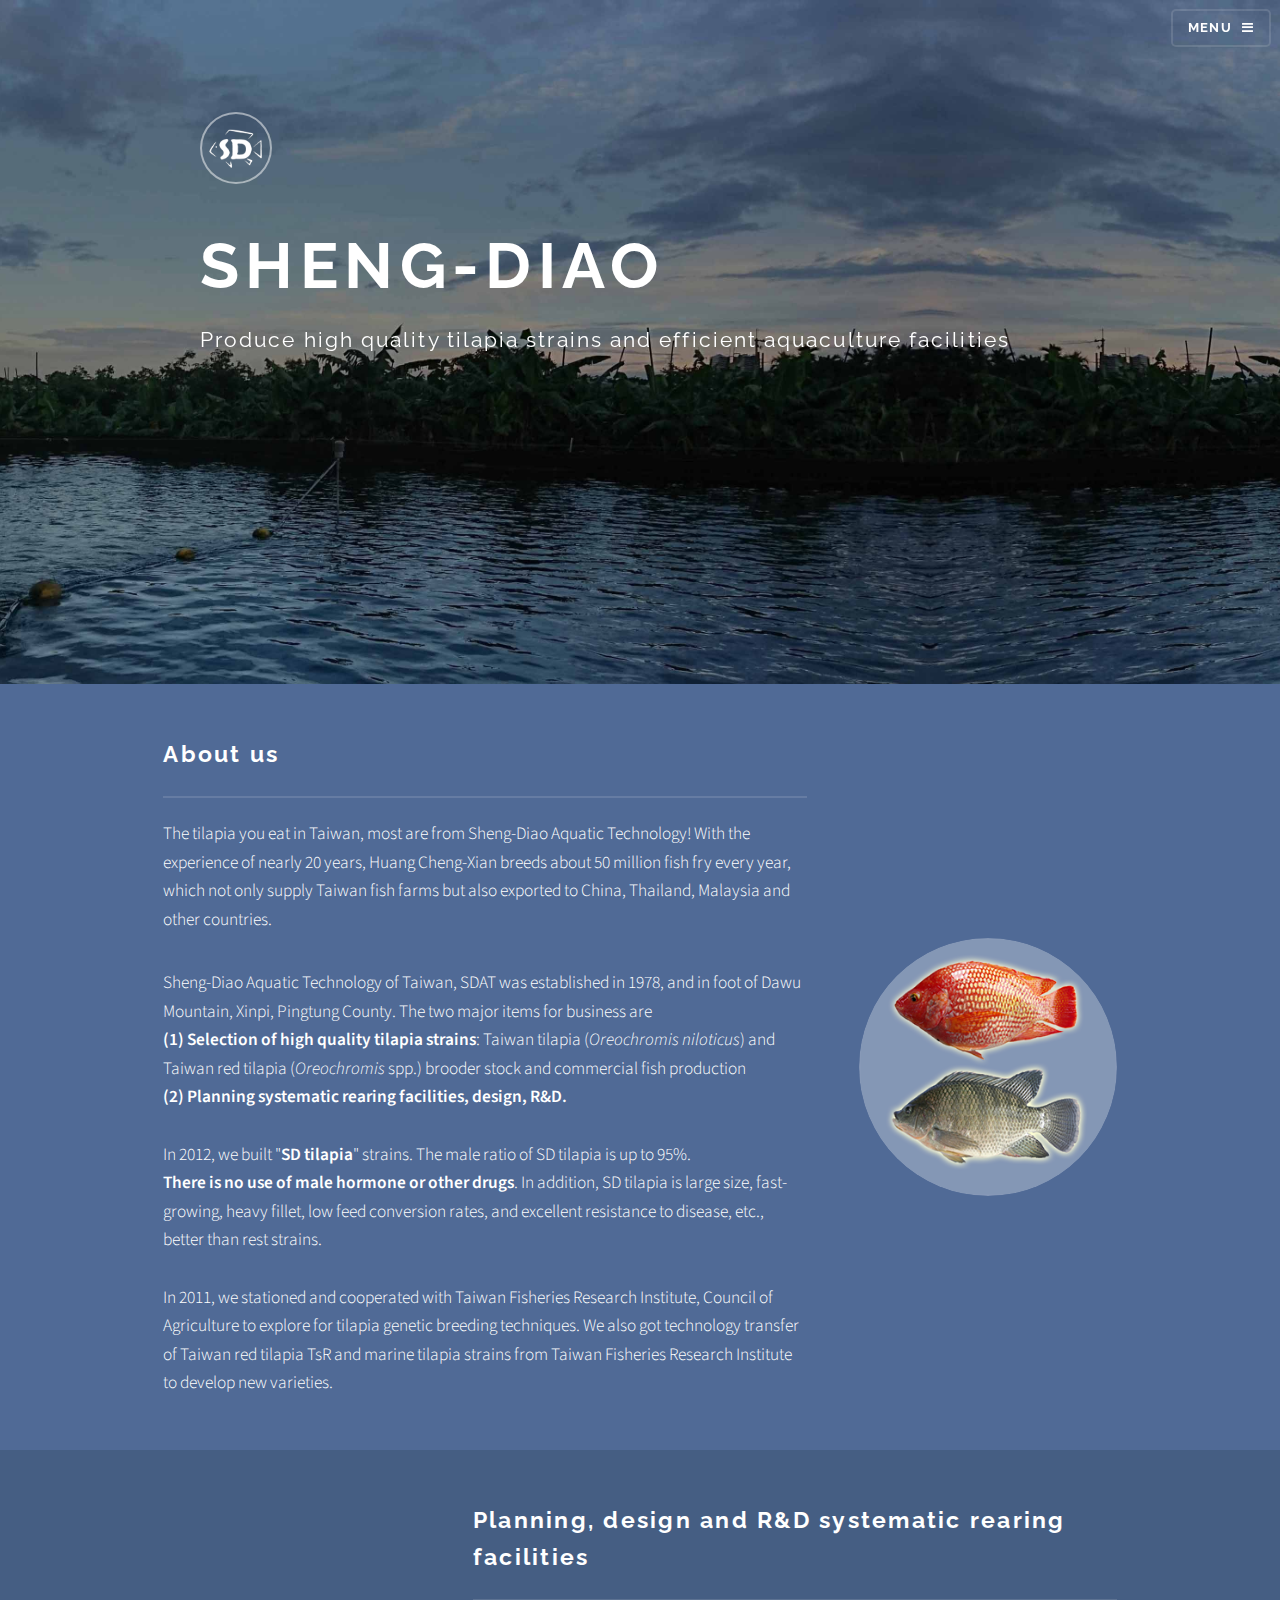
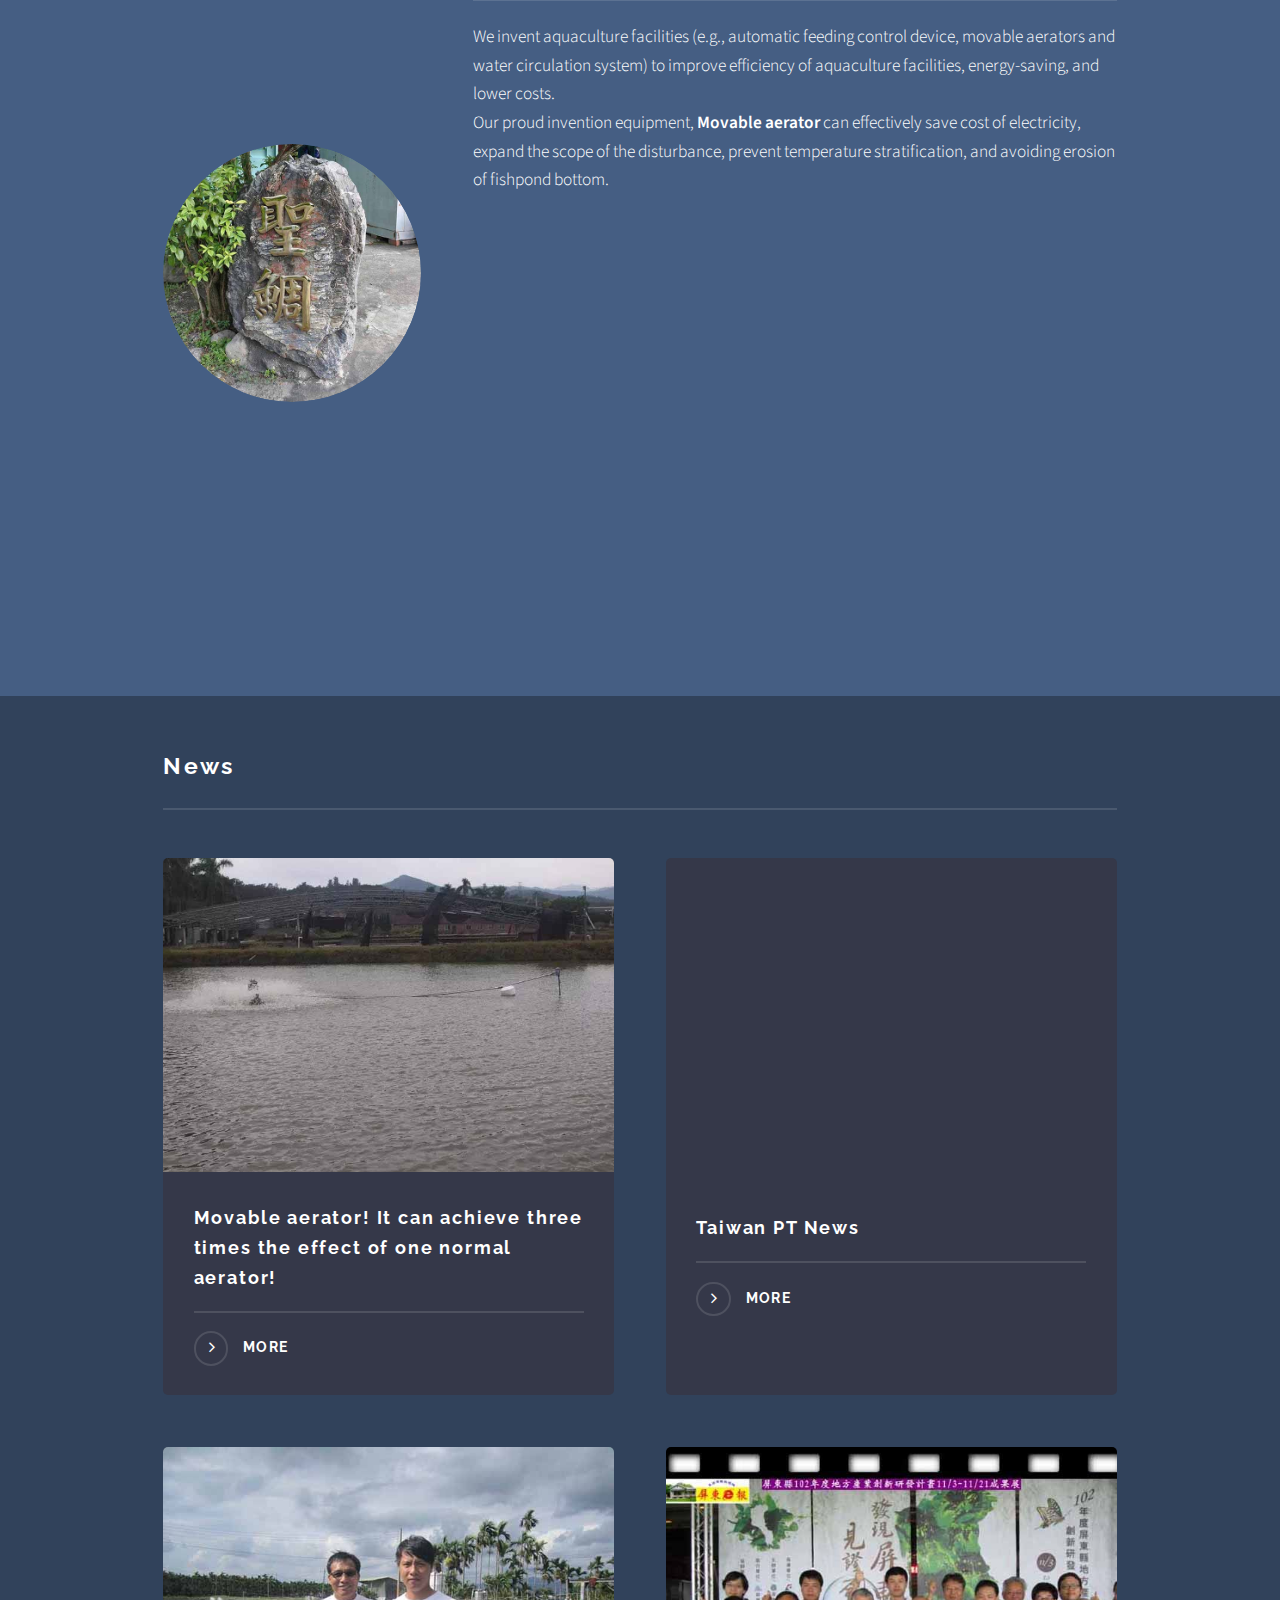
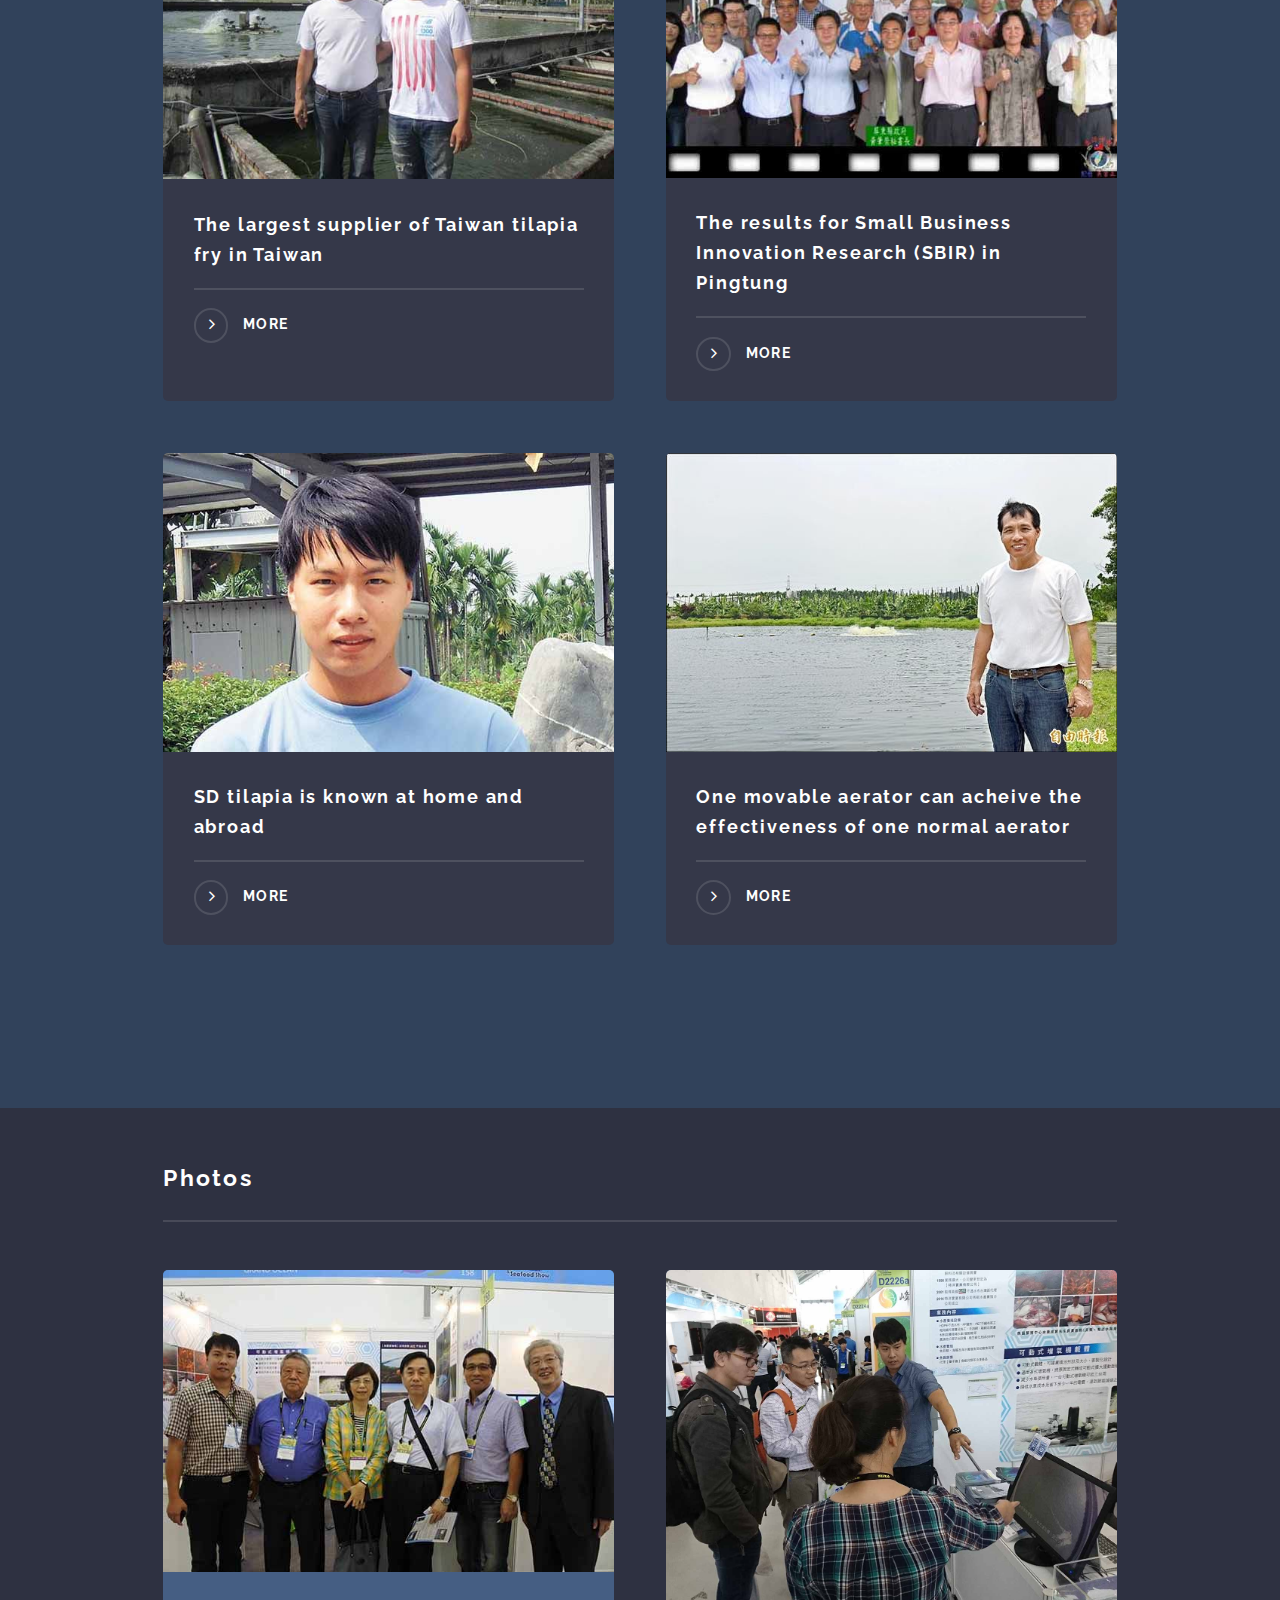
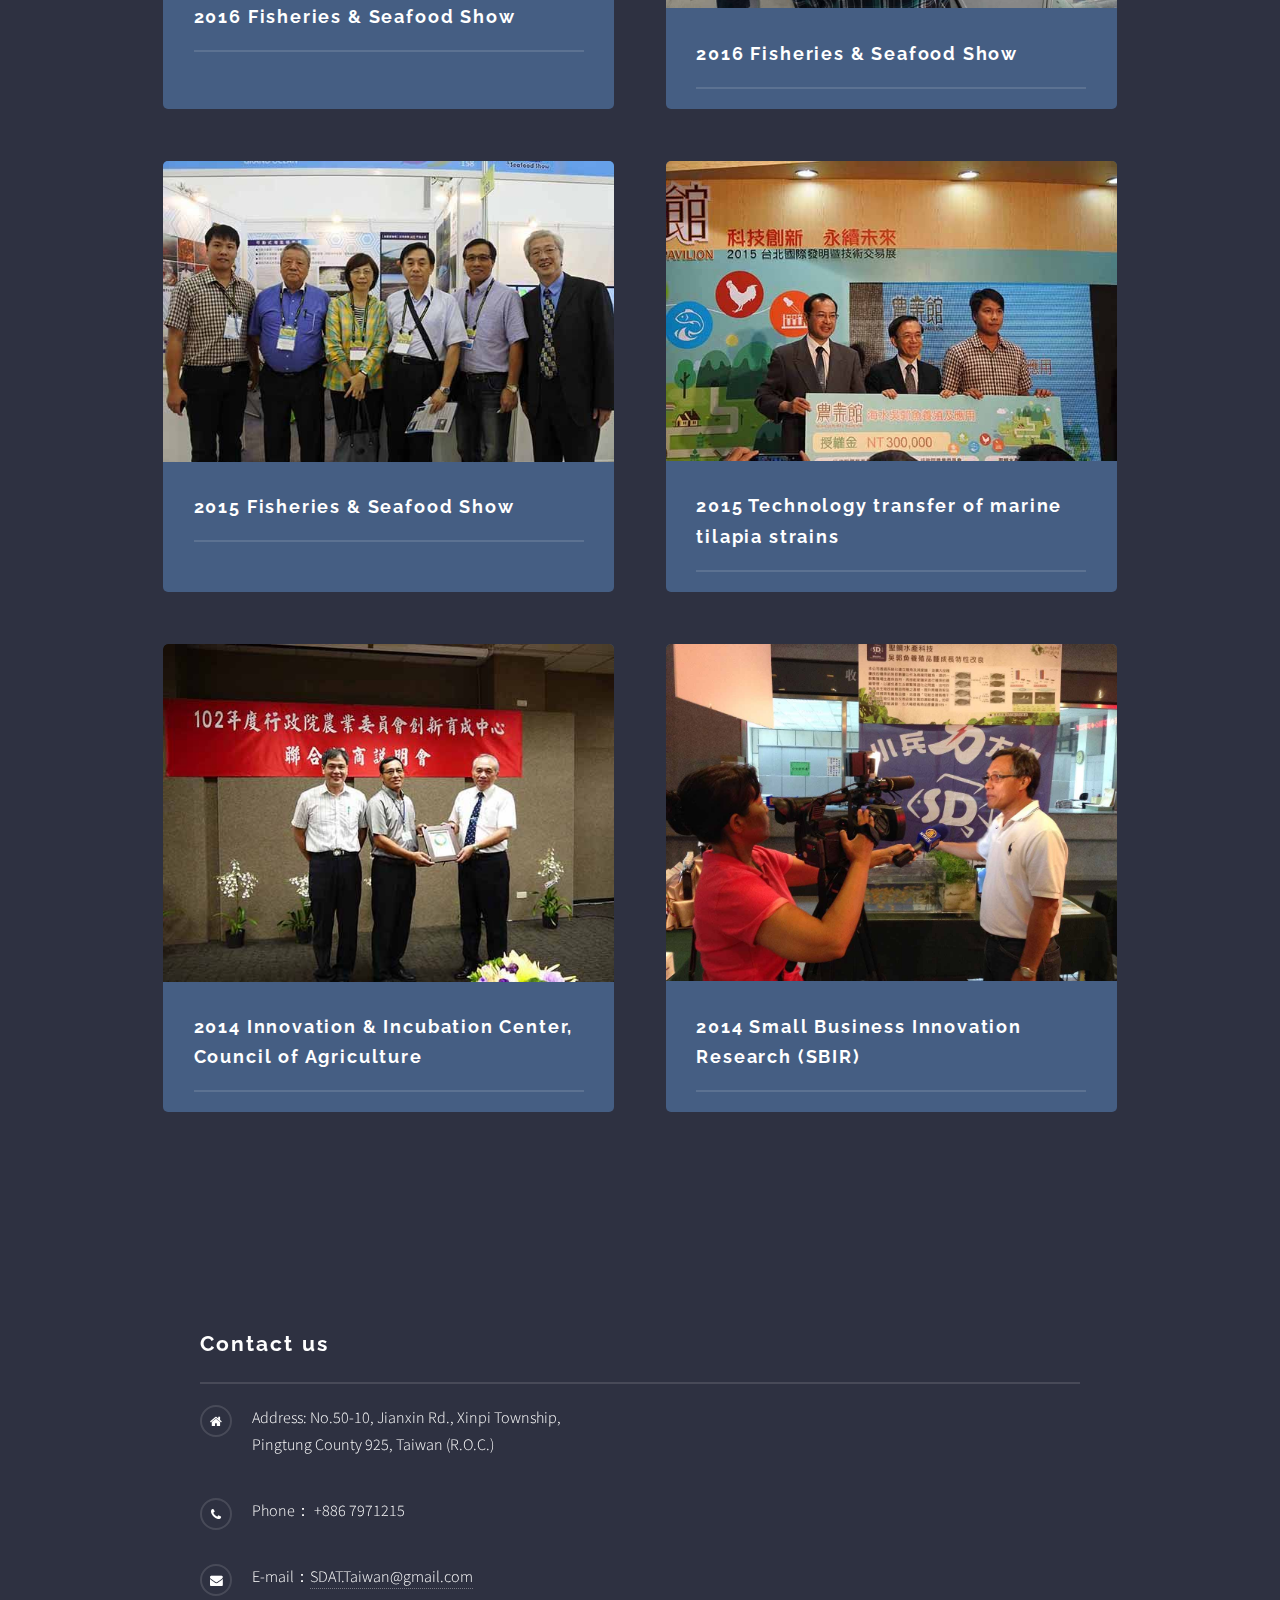
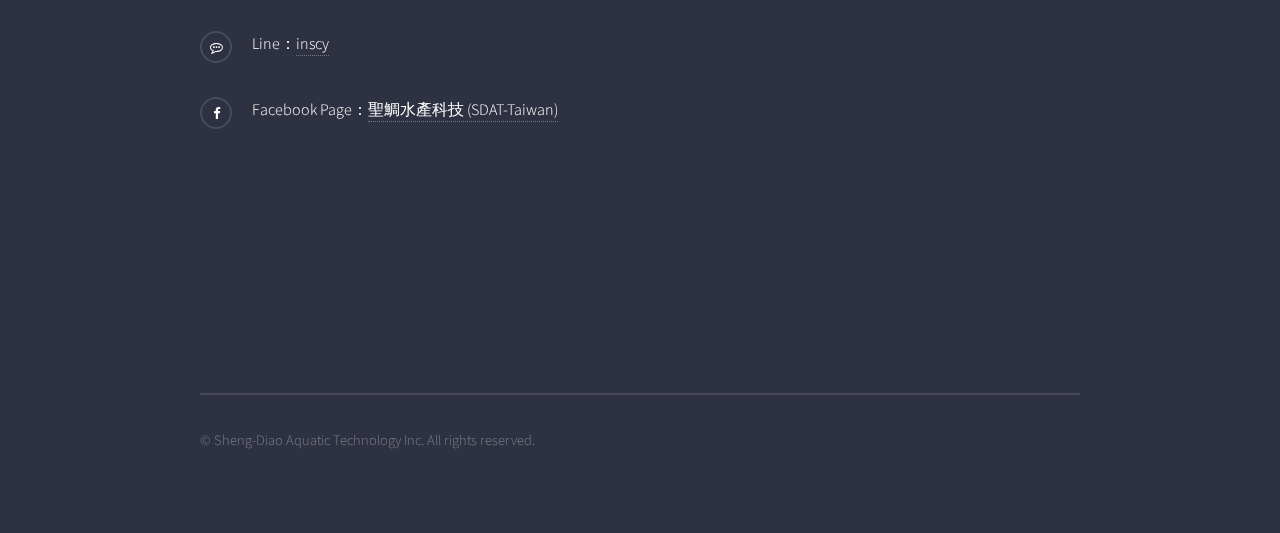
==== commit 4227a1ff: "change line & fix photo" ====
--- a/en/index.html
+++ b/en/index.html
@@ -148,11 +148,11 @@
 									<h2 class="major">Photos</h2>
 									<section class="photo">
 										<article>
-											<a class="image" target="_blank"><img src="images/activity05.jpg" alt="" /></a>
+											<a class="image" target="_blank"><img src="../images/activity01.jpg" alt="" /></a>
 											<h3 class="major">2016 Fisheries & Seafood Show</h3>
 										</article>
 										<article>
-											<a class="image" target="_blank"><img src="images/activity06.jpg" alt="" /></a>
+											<a class="image" target="_blank"><img src="../images/activity06.jpg" alt="" /></a>
 											<h3 class="major">2016 Fisheries & Seafood Show</h3>
 										</article>
 										<article>
@@ -187,7 +187,7 @@
 								</li>
 								<li class="fa-phone">Phone： +886 7971215 </li>
 								<li class="fa-envelope">E-mail：<a href="mailto:SDAT.Taiwan@gmail.com">SDAT.Taiwan@gmail.com</a></li>
-								<li class="fa-commenting-o">Line：<a href="https://line.me/R/ti/p/%40ote3062p" target="_blank">@ote3062p</a></li>
+								<li class="fa-commenting-o">Line：<a href="" target="_blank">inscy</a></li>
 								<li class="fa-facebook">Facebook Page：<a href="https://facebook.com/SDAT.Taiwan/" target="_blank">聖鯛水產科技 (SDAT-Taiwan)</a></li>
 							</ul>
 							<ul id="embedded-items" class="contact" >
